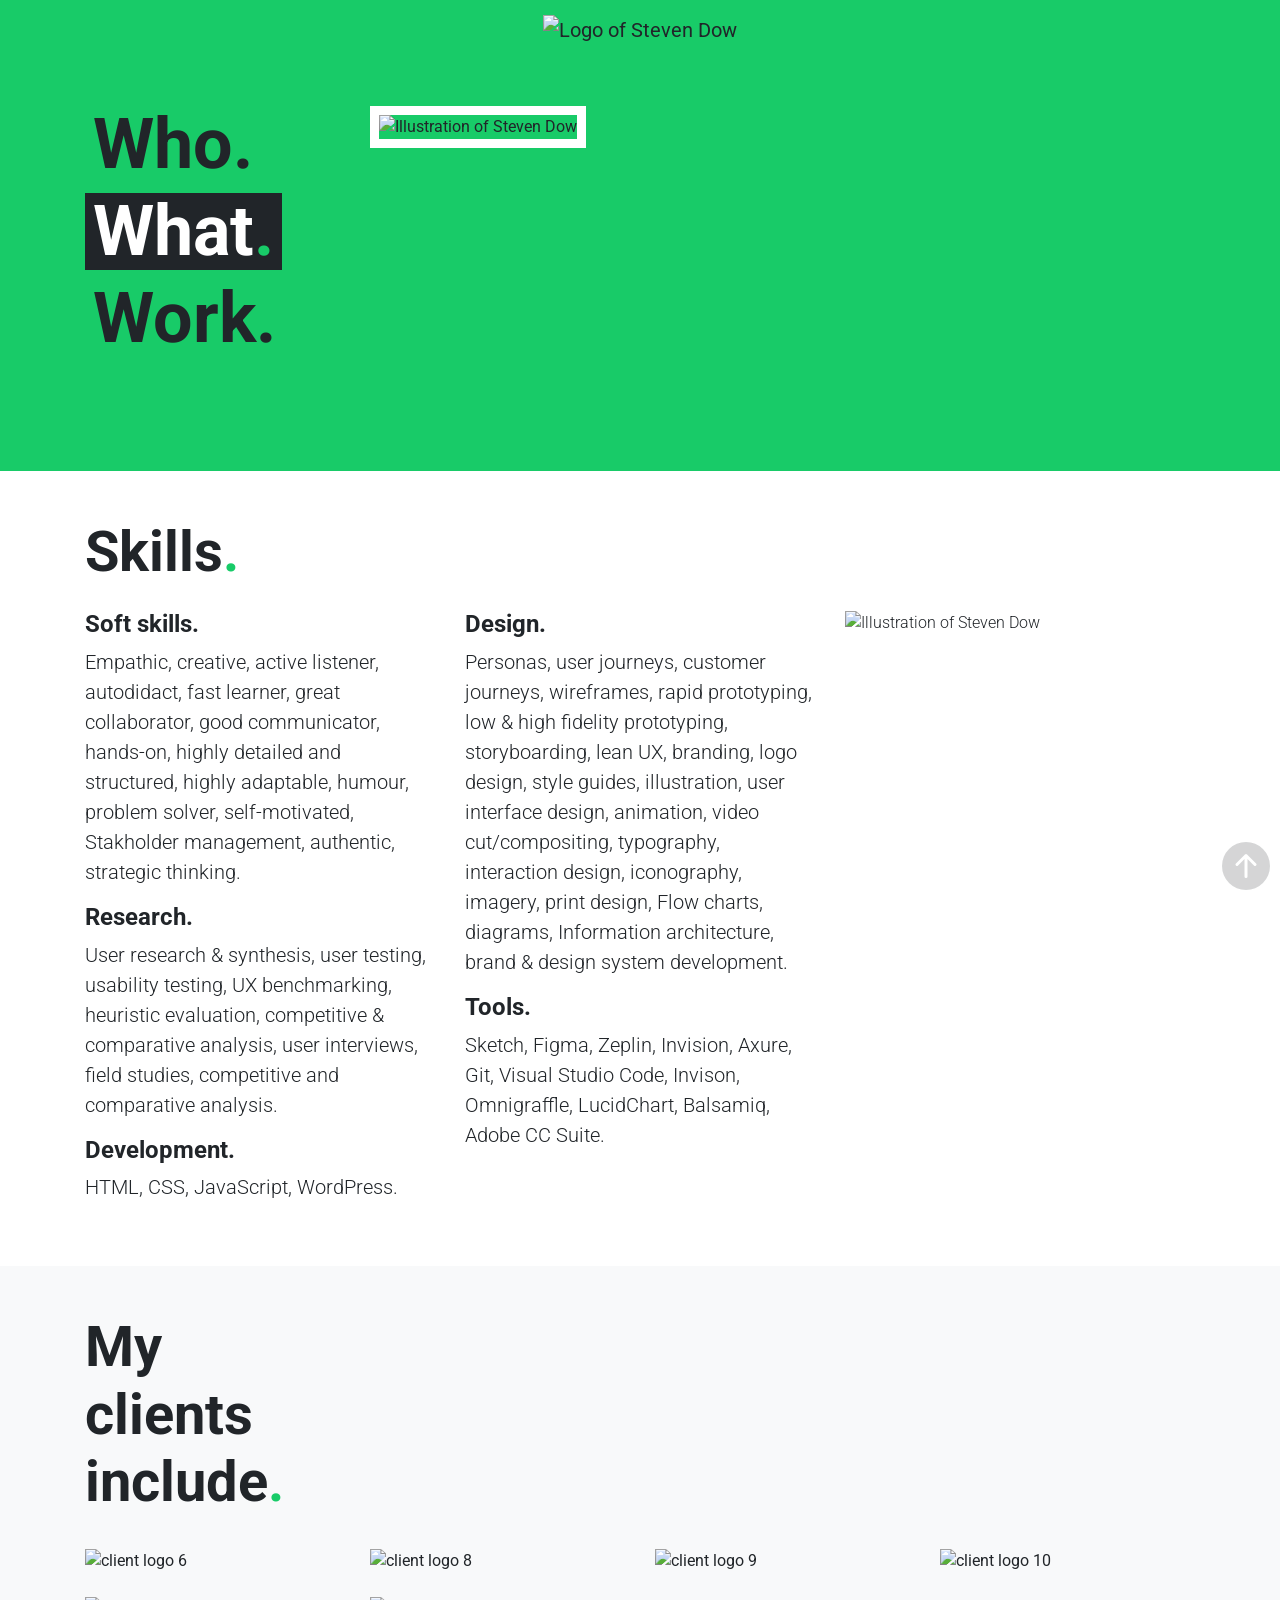
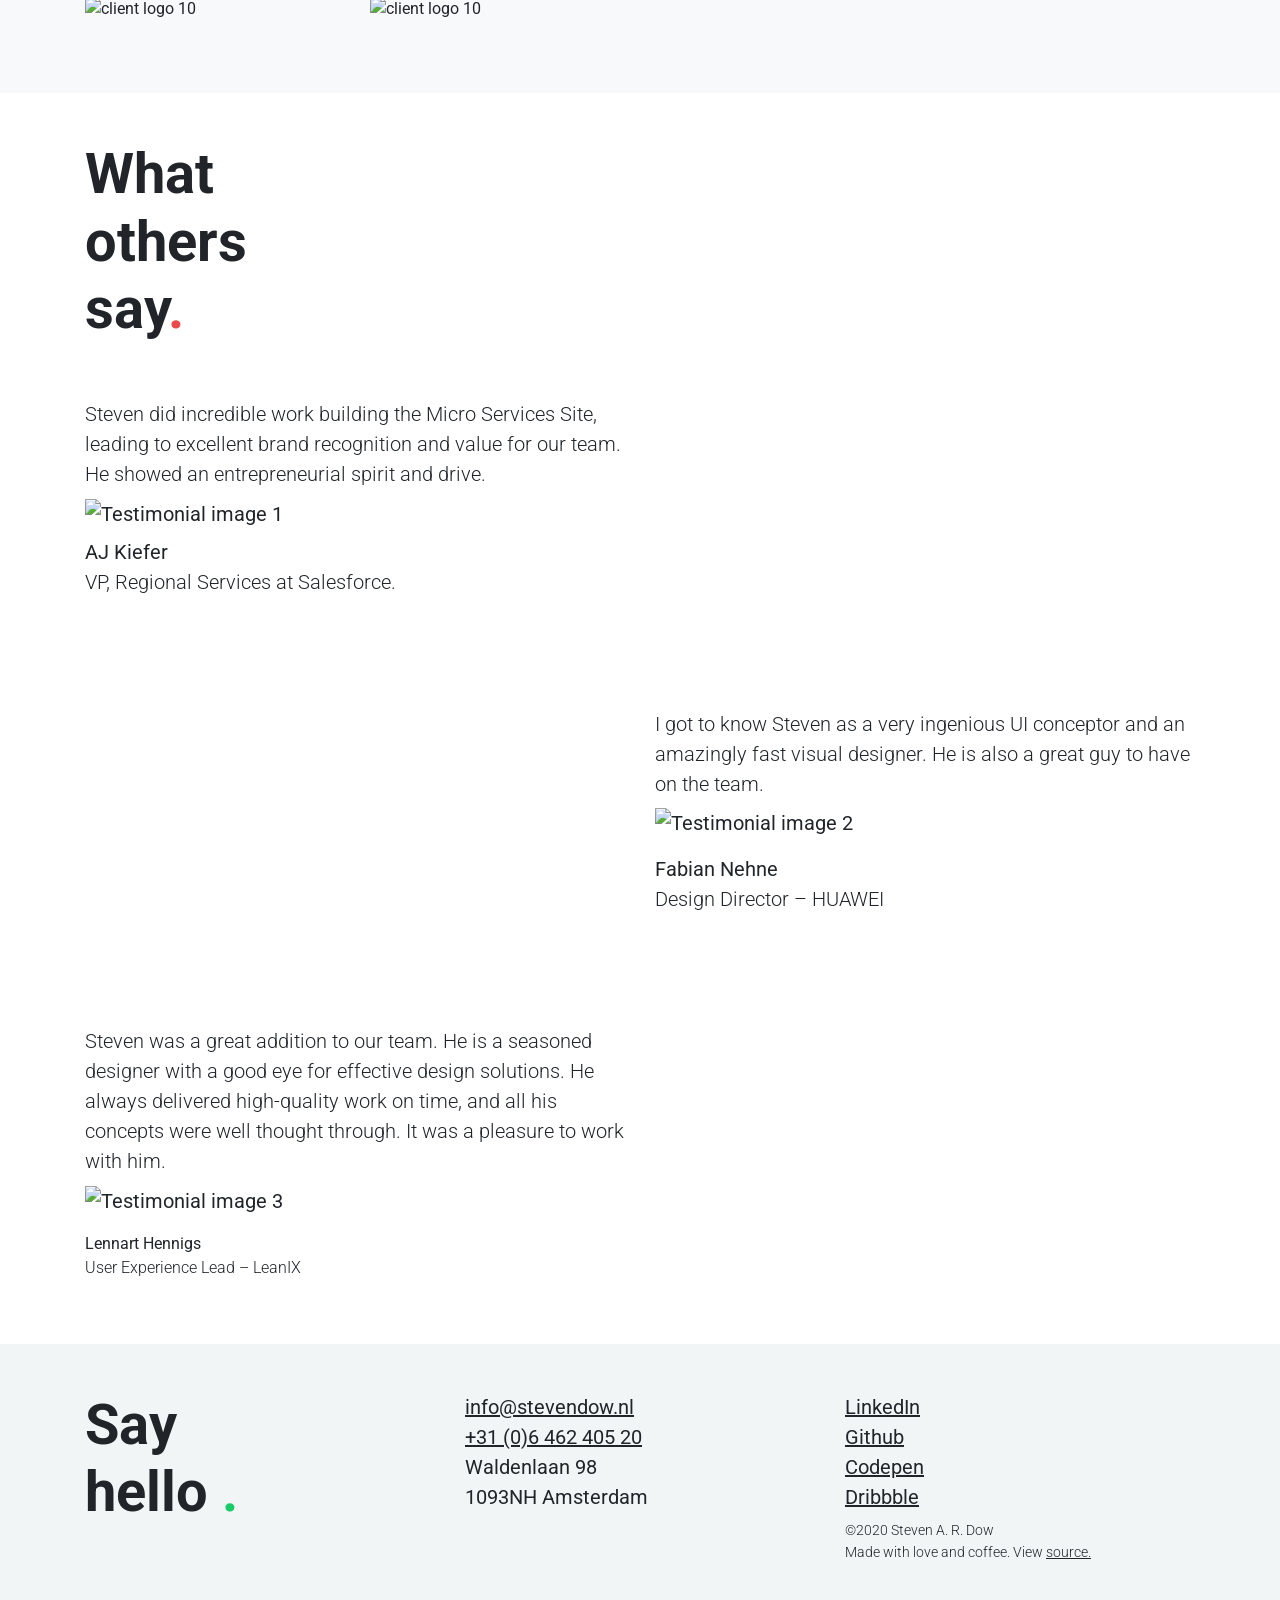
==== what.html @ 2023b506 "Add files via upload" ====
<!doctype html>
<html lang="en">
<head>
  <!-- Global site tag (gtag.js) - Google Analytics -->
  <script async src="https://www.googletagmanager.com/gtag/js?id=UA-178334981-1"></script>
  <script>
  window.dataLayer = window.dataLayer || [];
  function gtag(){dataLayer.push(arguments);}
  gtag('js', new Date());
  gtag('config', 'UA-178334981-1');
  </script>
  <!-- Required meta tags -->
  <meta charset="utf-8">
  <meta name="viewport" content="width=device-width, initial-scale=1, shrink-to-fit=no">
  <meta name="viewport" content="width=device-width, initial-scale=1, shrink-to-fit=no"/>
  <meta name="keywords" content="Product design, User experience, UI design">
  <meta name="description" content="Steven Dow multidisciplinary Designer focussed on UX, UI and product design">
  <meta name="author" content="Steven A. R. Dow">
  <link href="https://fonts.googleapis.com/css2?family=Roboto:wght@400;700&display=swap" rel="stylesheet"> 
  <!-- Bootstrap CSS -->
  <link rel="stylesheet" href="https://maxcdn.bootstrapcdn.com/bootstrap/4.5.2/css/bootstrap.min.css">
  <script src="https://ajax.googleapis.com/ajax/libs/jquery/3.5.1/jquery.min.js"></script>
  <script src="https://cdnjs.cloudflare.com/ajax/libs/popper.js/1.16.0/umd/popper.min.js"></script>
  <script src="https://maxcdn.bootstrapcdn.com/bootstrap/4.5.2/js/bootstrap.min.js"></script>   
  <script src="script.js"></script>
  <!-- stylesheet -->
  <link rel="stylesheet" href="styles.css">
  <title>About me</title>
</head>
  <body>

    <!-- header -->
    <header class="background-green hero hero-bg-img-what">
      <nav class="navbar">
        <a class="navbar-brand mx-auto" href="index.html"><img src="img/logo.svg" alt="Logo of Steven Dow"
        /></a>
      </nav>
      <!-- header end -->

      <!-- hero section -->
      <section class="py-5">
        <div class="container">
          <div class="row pb-5">
            <ul class="nav flex-column col-sm-5 col-md-4 col-lg-3 col-xl-3 pb-2">
              <li class="nav-item">
                <a class="nav-link" href="index.html">Who.</a>
              </li>
              <li class="nav-item">
                <a class="nav-link active" href="#">What<span class="text-green">.</span></a>
              </li>
              <li class="nav-item">
                <a class="nav-link" href="work.html">Work.</a>
              </li>
            </ul>
            <div class="col-md-5 col-lg-4 col-xl-4">
              <picture>
                <source srcset="./img/hero/hero-img-2.webp" type="image/webp">
                <source srcset="./img/hero/hero-img-2.jpg" type="image/jpeg"> 
                <img src="./img/hero/hero-img-2.jpg" alt="Illustration of Steven Dow" class="img-fluid img-border">
              </picture>
            </div>
          </div>
        </div>
      </section>
    </header>
    <!-- Hero section end -->
    <main>
      <!-- Skills -->
      <section class="py-5">
        <div class="container">
          <div class="row">
            <div class="col">
              <h1 class="pb-3">Skills<span class="text-green">.</span></h1>
            </div>
          </div>
          <div class="row font-weight-light">
            <div class="col-md-6 col-lg-4 col-xl-4">
              <div class="pb-3">
              <h4>Soft skills.</h4>
                <p>
                  Empathic, creative, active listener, autodidact, fast learner, great collaborator, good communicator, hands-on, highly detailed and structured, highly adaptable, humour, problem solver, self-motivated, Stakholder management, authentic, strategic thinking.
                </p>
              </div>
              <div class="pb-3">
              <h4>Research.</h4>
                <p>
                  User research &amp; synthesis, user testing, usability testing, UX benchmarking, heuristic evaluation, competitive & comparative analysis, user interviews, field studies, competitive and comparative analysis.
                </p>
              </div>
              <div class="pb-3">
                <h4>Development.</h4>
                <p>
                  HTML, CSS, JavaScript, WordPress.
                </p>
              </div>
            </div>
            <div class="col-md-6 col-lg-4 col-xl-4">
              <div class="pb-3">
                <h4>Design.</h4>
                <p>
                  Personas, user journeys, customer journeys, wireframes, rapid prototyping, low & high fidelity prototyping, storyboarding, lean UX, branding, logo design, style guides, illustration, user interface design, animation, video cut/compositing, typography, interaction design, iconography, imagery, print design, Flow charts, diagrams, Information architecture, brand & design system development.
              </p>
              </div>
              <div class="pb-3">
                <h4>Tools.</h4>
                <p>
                  Sketch, Figma, Zeplin, Invision, Axure, Git, Visual Studio Code, Invison, Omnigraffle, LucidChart, Balsamiq, Adobe CC Suite.
              </p>
            </div>
          </div>
          <div class="col-md-6 col-lg-4 col-xl-4">
              <picture>
                <source srcset="./img/hero/hero-img-1.webp" type="image/webp">
                <source srcset="./img/hero/hero-img-1.jpg" type="image/jpeg"> 
                <img src="./img/hero/hero-img-1.jpg" alt="Illustration of Steven Dow" class="img-fluid">
              </picture>
            </div>
          </div>
        </div>
    </section>

    <!-- Clients -->
    <section class="py-5 bg-light">
      <div class="container">
        <h1 class="pb-4">My<br>clients<br>include<span class="text-green">.</span></h1>
        <div class="row">
          <!-- <div class="col-6 col-md-4 col-lg-3 pb-4">
            <img src="img/client-logo/client-logo-1.jpg" alt="client logo 1" class="img-fluid">
          </div> -->
          <!-- <div class="col-6 col-md-4 col-lg-3 pb-4">
            <img src="img/client-logo/client-logo-2.jpg" alt="client logo 2" class="img-fluid">
          </div> -->
          <!-- <div class="col-6 col-md-4 col-lg-3 pb-4">
            <img src="img/client-logo/client-logo-3.jpg" alt="client logo 3" class="img-fluid">
          </div> -->
          <!-- <div class="col-6 col-md-4 col-lg-3 pb-4">
            <img src="img/client-logo/client-logo-4.jpg" alt="client logo 4" class="img-fluid">
          </div> -->
          <!-- <div class="col-6 col-md-4 col-lg-3 pb-4">
            <img src="img/client-logo/client-logo-5.jpg" alt="client logo 5" class="img-fluid">
          </div> -->
          <div class="col-6 col-md-4 col-lg-3 pb-4">
            <img src="img/client-logo/client-logo-6.jpg" alt="client logo 6" class="img-fluid">
          </div>
          <!-- <div class="col-6 col-md-4 col-lg-3 pb-4">
            <img src="img/client-logo/client-logo-7.jpg" alt="client logo 7" class="img-fluid">
          </div> -->
          <div class="col-6 col-md-4 col-lg-3 pb-4">
            <img src="img/client-logo/client-logo-8.jpg" alt="client logo 8" class="img-fluid">
          </div>
          <div class="col-6 col-md-4 col-lg-3 pb-4">
            <img src="img/client-logo/client-logo-9.jpg" alt="client logo 9" class="img-fluid">
          </div>
          <div class="col-6 col-md-4 col-lg-3 pb-4">
            <img src="img/client-logo/client-logo-10.jpg" alt="client logo 10" class="img-fluid">
          </div>
          <div class="col-6 col-md-4 col-lg-3 pb-4">
            <img src="img/client-logo/client-logo-11.jpg" alt="client logo 10" class="img-fluid">
          </div>
          <div class="col-6 col-md-4 col-lg-3 pb-4">
            <img src="img/client-logo/client-logo-12.jpg" alt="client logo 10" class="img-fluid">
          </div>
        </div>
      </div>
    </section>

    <!-- Testimonials -->
    <section class="py-5">
      <div class="container">
        <div class="row justify-content-start">
          <div class="col col-lg-6">
            <h1 class="font-weight-bold">What<br>others<br>say<span class="text-red">.</span></h1>
            <blockquote class="blockquote py-5">
              <img src="img/testimonial/quote.svg" alt="" class="position-absolute quote-image"/>
              <div class="font-weight-light pb-2">
                <p class="intro position-relative">
                  Steven did incredible work building the Micro Services Site, leading to excellent brand recognition and value for our team. He showed an entrepreneurial spirit and drive.
                </p>
                </div>
                <div class="pb-2">
                  <img src="img/testimonial/testimonial-5.jpg" alt="Testimonial image 1" class="testimonial-image"/>
                </div>
                <div class="blockquote-footer">
                  <p>AJ Kiefer<br><span class="font-weight-light">
                    VP, Regional Services at Salesforce.
                  </span></p>
                </div>
            </blockquote>
          </div>
        </div>
        <div class="row justify-content-end">
          <div class="col col-lg-6">
            <blockquote class="blockquote py-5">
              <img src="img/testimonial/quote.svg" alt="" class="position-absolute quote-image"/>
              <div class="font-weight-light pb-2">
                <p class="intro position-relative">
                  I got to know Steven as a very ingenious UI conceptor and an amazingly fast visual designer. He is also a great guy to have on the team. 
                </p>
              </div>
              <div class="pb-3">
                <img src="img/testimonial/testimonial-4.jpg" alt="Testimonial image 2" class="testimonial-image"/>
              </div>
              <div class="blockquote-footer">
                <p>Fabian Nehne<br /><span class="font-weight-light">Design Director – HUAWEI</span></p>
              </div>
            </blockquote>
          </div>
        </div>
        <div class="row justify-content-start">
          <div class="col col-lg-6">
            <blockquote class="blockquote pt-5">
              <img src="img/testimonial/quote.svg" alt="" class="position-absolute quote-image"/>
              <div class="font-weight-light pb-2">
                <p class="intro position-relative">
                  Steven was a great addition to our team. He is a seasoned designer with a good eye for effective design solutions. He always delivered high-quality work on time, and all his concepts were well thought through. It was a pleasure to work with him.
                </p>
              </div>
              <div class="pb-3">
                <img src="img/testimonial/testimonial-7.jpg" alt="Testimonial image 3" class="testimonial-image"/>
              </div>
              <div class="blockquote-footer">
                Lennart Hennigs<br><span class="font-weight-light">User Experience Lead – LeanIX</span>
              </div>
            </blockquote>
          </div>
        </div>
      </div>
    </section>

      <!-- Back to top -->
      <button id="back-to-top" href="#" class="back-to-top" type="button">
        <span class="back-to-top__content" tabindex="-1">
          <svg width="3em" height="3em" viewBox="0 0 16 16" class="bi bi-arrow-up-circle-fill" fill="currentColor" xmlns="http://www.w3.org/2000/svg">
            <path fill-rule="evenodd" d="M16 8A8 8 0 1 1 0 8a8 8 0 0 1 16 0zm-7.5 3.5a.5.5 0 0 1-1 0V5.707L5.354 7.854a.5.5 0 1 1-.708-.708l3-3a.5.5 0 0 1 .708 0l3 3a.5.5 0 0 1-.708.708L8.5 5.707V11.5z"/>
          </svg>
        </span>
      </button>

    <!-- Footer -->
      <footer class="py-5">
        <div class="container">
          <div class=" row">
            <h1 class="pb-3 col-md-4">
              Say<br>hello
              <span class="text-green">.</span>
            </h1>  
            <ul class="col-md-4">
              <li>
                <a href="mailto:thefamousunknown@gmail.com?subject=Nice%20website&body=Hi%20Steven,%20Let's%20grab%20a%20coffee.">info@stevendow.nl</a>
                <span class="sr-only">Opens mail application</span>
              </li>
              <li>
                <a href="#">+31 (0)6 462 405 20</a>
              </li>
              <li>
                <p>
                  Waldenlaan 98<br>1093NH Amsterdam
                </p>
              </li>
            </ul>
            <ul class="col-md-4">
              <li>
                <a href="https://www.linkedin.com/in/stevendow/" target="_blank">LinkedIn</a>
                <span class="sr-only">Opens in new window</span>
              </li>
              <li>
                <a href="https://github.com/wodnevets/" target="_blank">Github</a>
                <span class="sr-only">Opens in new window</span>
              </li>
              <li>
                <a href="https://codepen.io/wodnevets" target="_blank">Codepen</a>
                <span class="sr-only">Opens in new window</span>
              </li>
              <li>
                <a href="https://dribbble.com/WodNevets" target="_blank">Dribbble</a>
                <span class="sr-only">Opens in new window</span>
              </li>
              <li>
                <div class="font-weight-light">
                  <p class="footer-text">
                    &copy;2020 Steven A. R. Dow <br>Made with love and coffee. View
                    <a href="https://github.com/stevandow/stevendow-new-portfolio" target="_blank" class="footer-text">source.</a>
                    <span class="sr-only">Opens in new window</span>
                  </p>
                </div> 
              </li>
            </ul>
          </div>
        </div>
      </footer>
    </main>
  </body>
</html>
---- styles.css ----
@import url('https://fonts.googleapis.com/css2?family=Roboto:wght@300;400;700&display=swap'); 

* {
	margin: 0;
	padding: 0;
	box-sizing: 0;
}

html, body {
	font-family: 'Roboto', sans-serif;
	color: #212529;
	transition: .3s ease-in-out;
}

.text-underline {
	text-decoration: underline;
}

a {
	color: #212529;
}

a:hover {
	color: #E94949;
	text-decoration: none;
	transition: .2s ease-in-out;
}

p, a, ul{
	font-size: 1.25rem;
	margin: 0;
}

::-moz-selection { /* Code for Firefox */
	color: #ffffff;
	background: #E94949;
}

ul {
	padding-left: 1rem;
}

::selection {
	color: #ffffff;
	background: #E94949;
}

h1, h2, h3, h4 {
	font-weight: 700;
}

h1 {
	font-size: 2.7rem;
	line-height: 1.2;
}
h2 {
	font-size: 2rem;
	line-height: 1.2;
}

h3 {
	font-size: 1.5rem;
	line-height: 1.1;
}

.medium {
	font-size: .8rem;
}
/* Intro  */
.intro {
	z-index: 2;
}

.portrait {
	padding: .5rem;
}

/* nav */

.nav {
	padding-left: 15px;
}

.nav a {
	font-weight: 700;
	font-size: 4.4rem;
	line-height: 1.1;

}

.nav-link {
	color: #212529;
	display: inline-block;
	padding: 0 .5rem;
	margin-bottom: .6rem;
}

.nav-link:hover {
	color: #ffffff;
	background-color: #212529;
	transition: .3s ease-in-out;
}

.active {
	color: #ffffff;
	background-color: #212529;
}

/* Scroll to top button  */
.back-to-top {
	display: none;
	position: fixed;
	bottom: 10px;
	right: 10px;
	z-index: 99;
	border: none;
	outline: none;
	background-color: transparent;
	color: #21252980;
	cursor: pointer; 
	padding: 0;
	border-radius: 0;
}

.back-to-top:hover {
	color: #212529;
	transition: .2s ease-in-out;
}

.back-to-top:focus, .back-to-top__content:focus {
	outline: none;
}

.back-to-top:focus > .back-to-top__content {
	color: #499CE9;
}

/* Hero */
.view-height {
	height: 100vh;
}

.hero-bg-img-who, .hero-bg-img-what, .hero-bg-img-work {
	background-size: 23rem;
	background-position: right -20px bottom -10px;
	background-repeat: no-repeat;
}

.hero-bg-img-who {
	background-image: url(img/hero/hero-bg-img-who.svg);
}

.hero-bg-img-what {
	background-image: url(img/hero/hero-bg-img-what.svg);
}

.hero-bg-img-work {
	background-image: url(img/hero/hero-bg-img-work.svg);
}

.hero-bg-img-case-study-1 {
	background-image: url(img/case-study/case-study-1-hero-bg-img.jpg);
	-webkit-background-size: cover;
	-moz-background-size: cover;
	-o-background-size: cover;
	background-size: cover;
	background-repeat: no-repeat;
}

.background-red {
	background-color: #E94949;
}

.background-green {
	background-color: #18CB68;
}

.background-blue {
	background-color: #499CE9;
}

.img-border {
	border: 9px solid #ffffff; 
}

/* blockquote */
.blockquote-footer {
	color: #212529;
	font-size: 1rem;
	line-height: 1.5;
}

.blockquote-footer::before {
	display: none;
}

.quote-image {
	z-index: 1;
	margin-top: -50px;
	margin-left: -10px;
}

/* headings */
.text-red {
	color: #E94949;
}

.text-green {
	color: #18CB68;
}

.text-blue {
	color: #499CE9;
}

.lead {
	font-size: 1.4rem;
}

/* images */
.testimonial-image {
	width: 6rem;
    height: 6rem;
}

.client-logo {
    width: 250px;
}

footer {
	background-color: #F1F5F5;
}

footer p {
	margin-bottom: 0;
}

footer li {
	list-style: none;
}

footer a {
	text-decoration: underline;
}

footer ul {
	margin: 0;
}

.footer-text {
	font-size: .9rem;
	padding-top: .5rem;
}

/* // Extra small devices (portrait phones, less than 576px) */
/* // No media query for `xs` since this is the default in Bootstrap */

/* // Small devices (landscape phones, 576px and up) */
@media (min-width: 375px) {	
	.view-height {
		height: auto;
	}

	.hero-bg-img-case-study-1 {
		background-position: center center;
	}
}

@media (min-width: 414px) {
	.hero-bg-img-case-study-1 {
		background-image: url(./img/case-study/case-study-1-hero-bg-img-568.jpg);
		background-position: center bottom;	
	}
	.view-height {
		height: auto;
	}
	.medium {
		font-size: .8rem;
	}
}

/* // Medium devices (tablets, 768px and up) */
@media (min-width: 768px) {
	.view-height {
		height: auto;
	}
	.hero-bg-img-work, .hero-bg-img-what, .hero-bg-img-who {
		background-size: 30rem;
		background-position: right -20px bottom -10px;
	}
	.hero-bg-img-case-study-1 {
		background-image: url(./img/case-study/case-study-1-hero-bg-img-md.jpg);
		background-position: center bottom;
	}
	.hero-header {
		font-size: 4.5rem;
	}
	.medium {
		font-size: .8rem;
	}
}

/* // Large devices (desktops, 992px and up) */
@media (min-width: 992px) { 
	.hero-bg-img-case-study-1 {
		background-image: url(./img/case-study/case-study-1-hero-bg-img-lg.jpg);
	}
	.medium {
		font-size: .9rem;
	}
}

/* // Extra large devices (large desktops, 1200px and up) */
@media (min-width: 1200px) { 
	.view-height {
		height: 100vh;
	}
	.hero-bg-img-work {
		background-size: 55rem;
		background-position: right -44px bottom -18px;
	}
	.hero-bg-img-what {
		background-size: 55rem;
		background-position: right -48px bottom -18px;
	}
	.hero-bg-img-who {
		background-size: 50rem;
		background-position: right -50px bottom -20px;
	}
	.hero-bg-img-case-study-1 {
		background-image: url(./img/case-study/case-study-1-hero-bg-img-xl.jpg);
	}
	h1 {
		font-size: 3.5rem;
	}
	.hero-header {
		font-size: 5.5rem;
	}
	.medium {
		font-size: 1rem;
	}
}
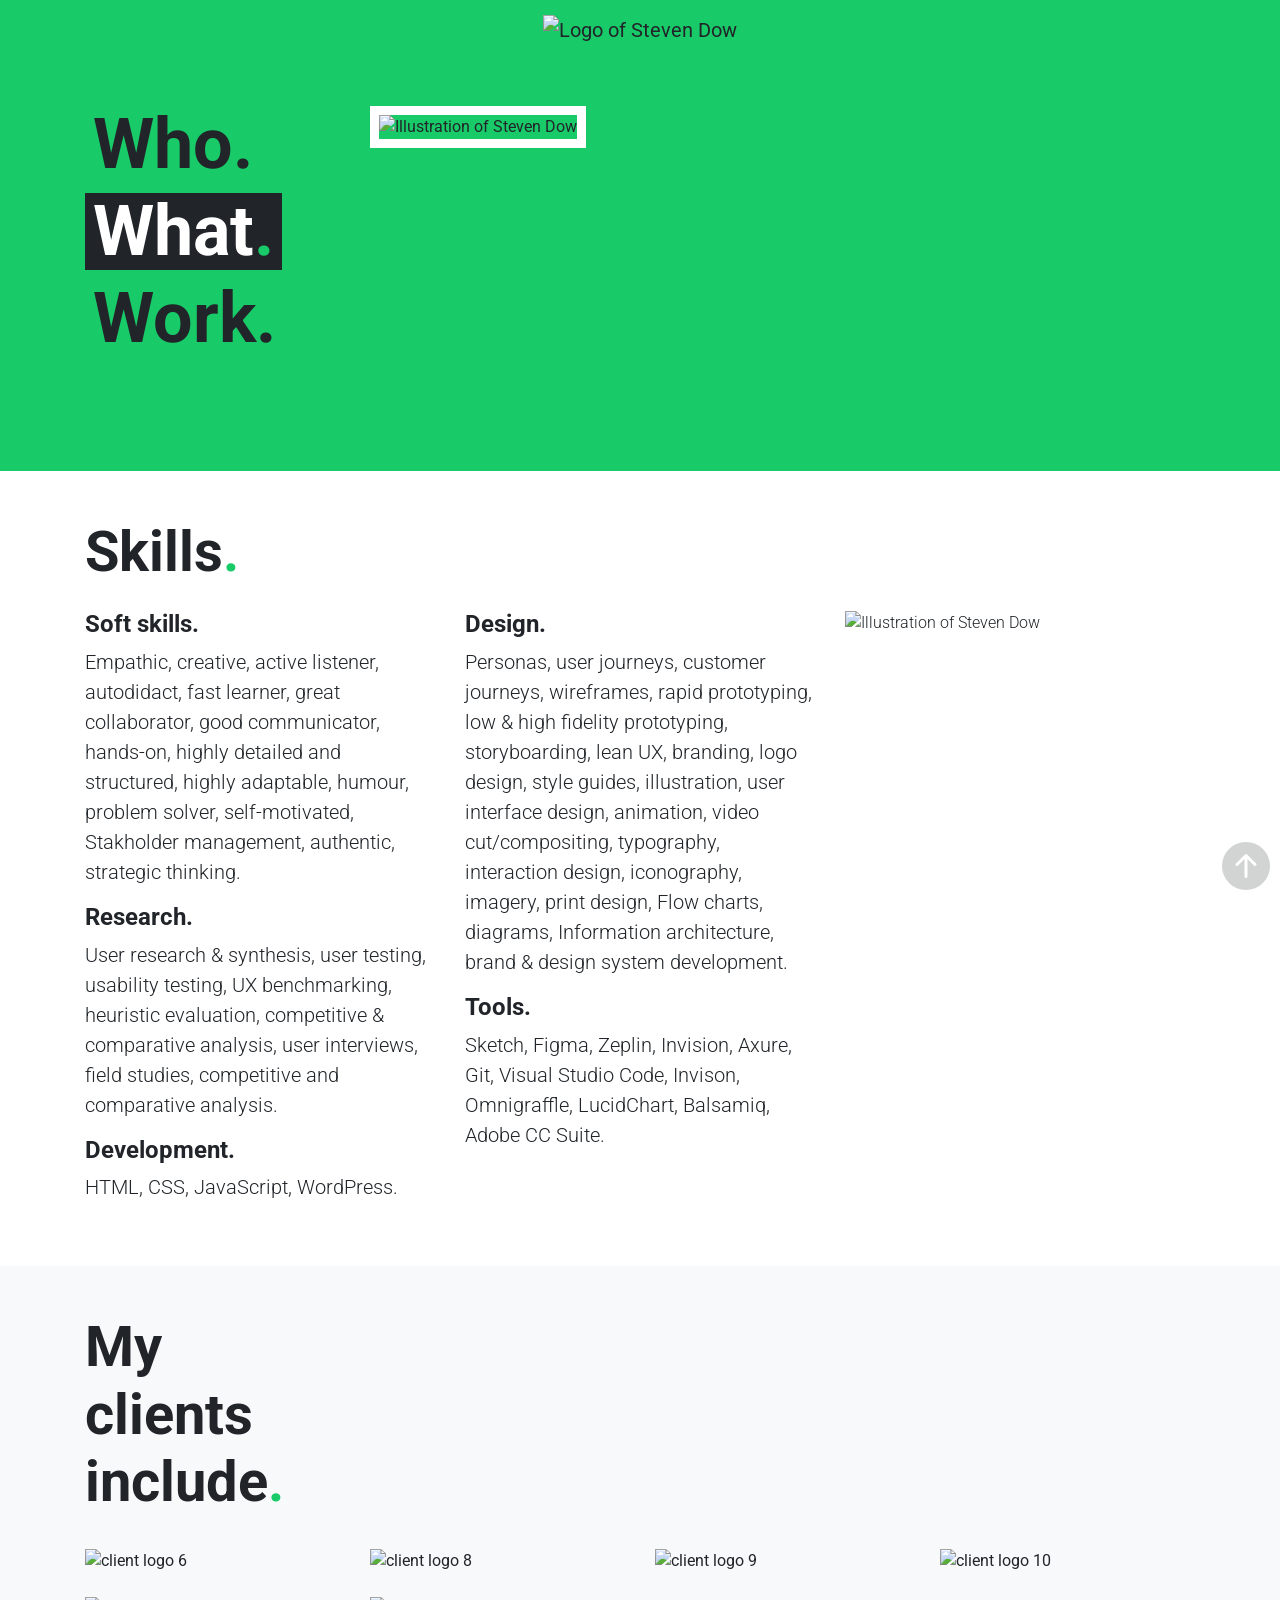
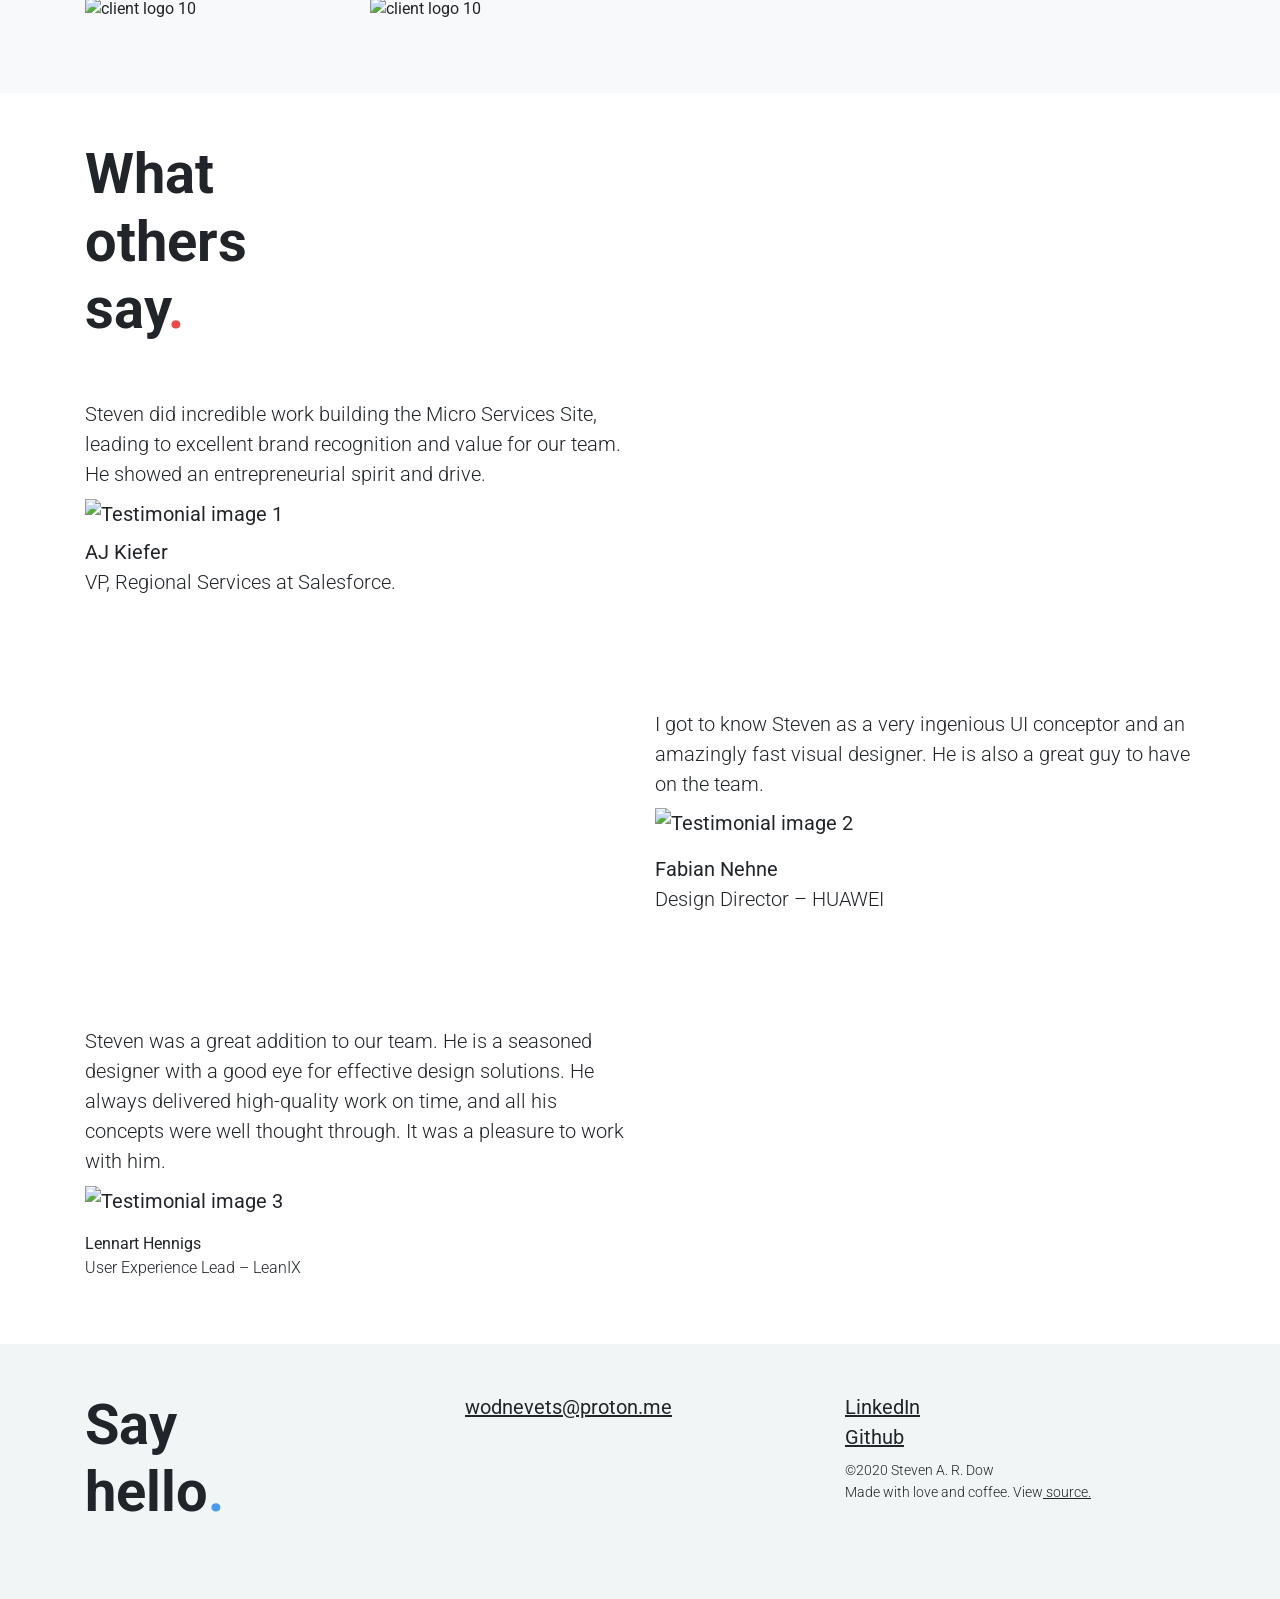
==== commit 4f51c398: "Add files via upload" ====
--- a/what.html
+++ b/what.html
@@ -236,58 +236,37 @@
         </span>
       </button>
 
-    <!-- Footer -->
+      <!-- Footer -->
       <footer class="py-5">
         <div class="container">
-          <div class=" row">
-            <h1 class="pb-3 col-md-4">
-              Say<br>hello
-              <span class="text-green">.</span>
-            </h1>  
+          <div class="row">
+            <h1 class="pb-3 font-weight-bold col-md-4">Say<br />hello<span class="text-blue">.</span></h1>
             <ul class="col-md-4">
               <li>
-                <a href="mailto:thefamousunknown@gmail.com?subject=Nice%20website&body=Hi%20Steven,%20Let's%20grab%20a%20coffee.">info@stevendow.nl</a>
-                <span class="sr-only">Opens mail application</span>
-              </li>
-              <li>
-                <a href="#">+31 (0)6 462 405 20</a>
-              </li>
-              <li>
-                <p>
-                  Waldenlaan 98<br>1093NH Amsterdam
-                </p>
+                <a href="mailto:wodnevets@proton.me?subject=Nice%20website&body=Hi%20Steven,%20Let's%20grab%20a%20coffee.">wodnevets@proton.me</a><span class="sr-only">Opens mail application</span>
               </li>
             </ul>
             <ul class="col-md-4">
               <li>
-                <a href="https://www.linkedin.com/in/stevendow/" target="_blank">LinkedIn</a>
+                <a href="https://www.linkedin.com/in/steven-a-r-dow/" target="_blank">LinkedIn</a>
                 <span class="sr-only">Opens in new window</span>
               </li>
               <li>
-                <a href="https://github.com/wodnevets/" target="_blank">Github</a>
-                <span class="sr-only">Opens in new window</span>
-              </li>
-              <li>
-                <a href="https://codepen.io/wodnevets" target="_blank">Codepen</a>
-                <span class="sr-only">Opens in new window</span>
-              </li>
-              <li>
-                <a href="https://dribbble.com/WodNevets" target="_blank">Dribbble</a>
-                <span class="sr-only">Opens in new window</span>
-              </li>
+                <a href="https://github.com/wodnevets/" target="_blank">Github</a><span class="sr-only">Opens in new window</span>
+              </li>
+              <!-- <li>
+                <a href="https://codepen.io/wodnevets" target="_blank">Codepen</a><span class="sr-only">Opens in new window</span>
+              </li> -->
               <li>
                 <div class="font-weight-light">
-                  <p class="footer-text">
-                    &copy;2020 Steven A. R. Dow <br>Made with love and coffee. View
-                    <a href="https://github.com/stevandow/stevendow-new-portfolio" target="_blank" class="footer-text">source.</a>
-                    <span class="sr-only">Opens in new window</span>
+                  <p class="footer-text">&copy;2020 Steven A. R. Dow <br />Made with love and coffee. View<a href="https://github.com/wodnevets/wodnevets.github.io" target="_blank" class="footer-text"> source.</a><span class="sr-only">Opens in new window</span>
                   </p>
-                </div> 
+                </div>
               </li>
             </ul>
           </div>
         </div>
-      </footer>
+      </footer>    </main>
     </main>
   </body>
 </html>
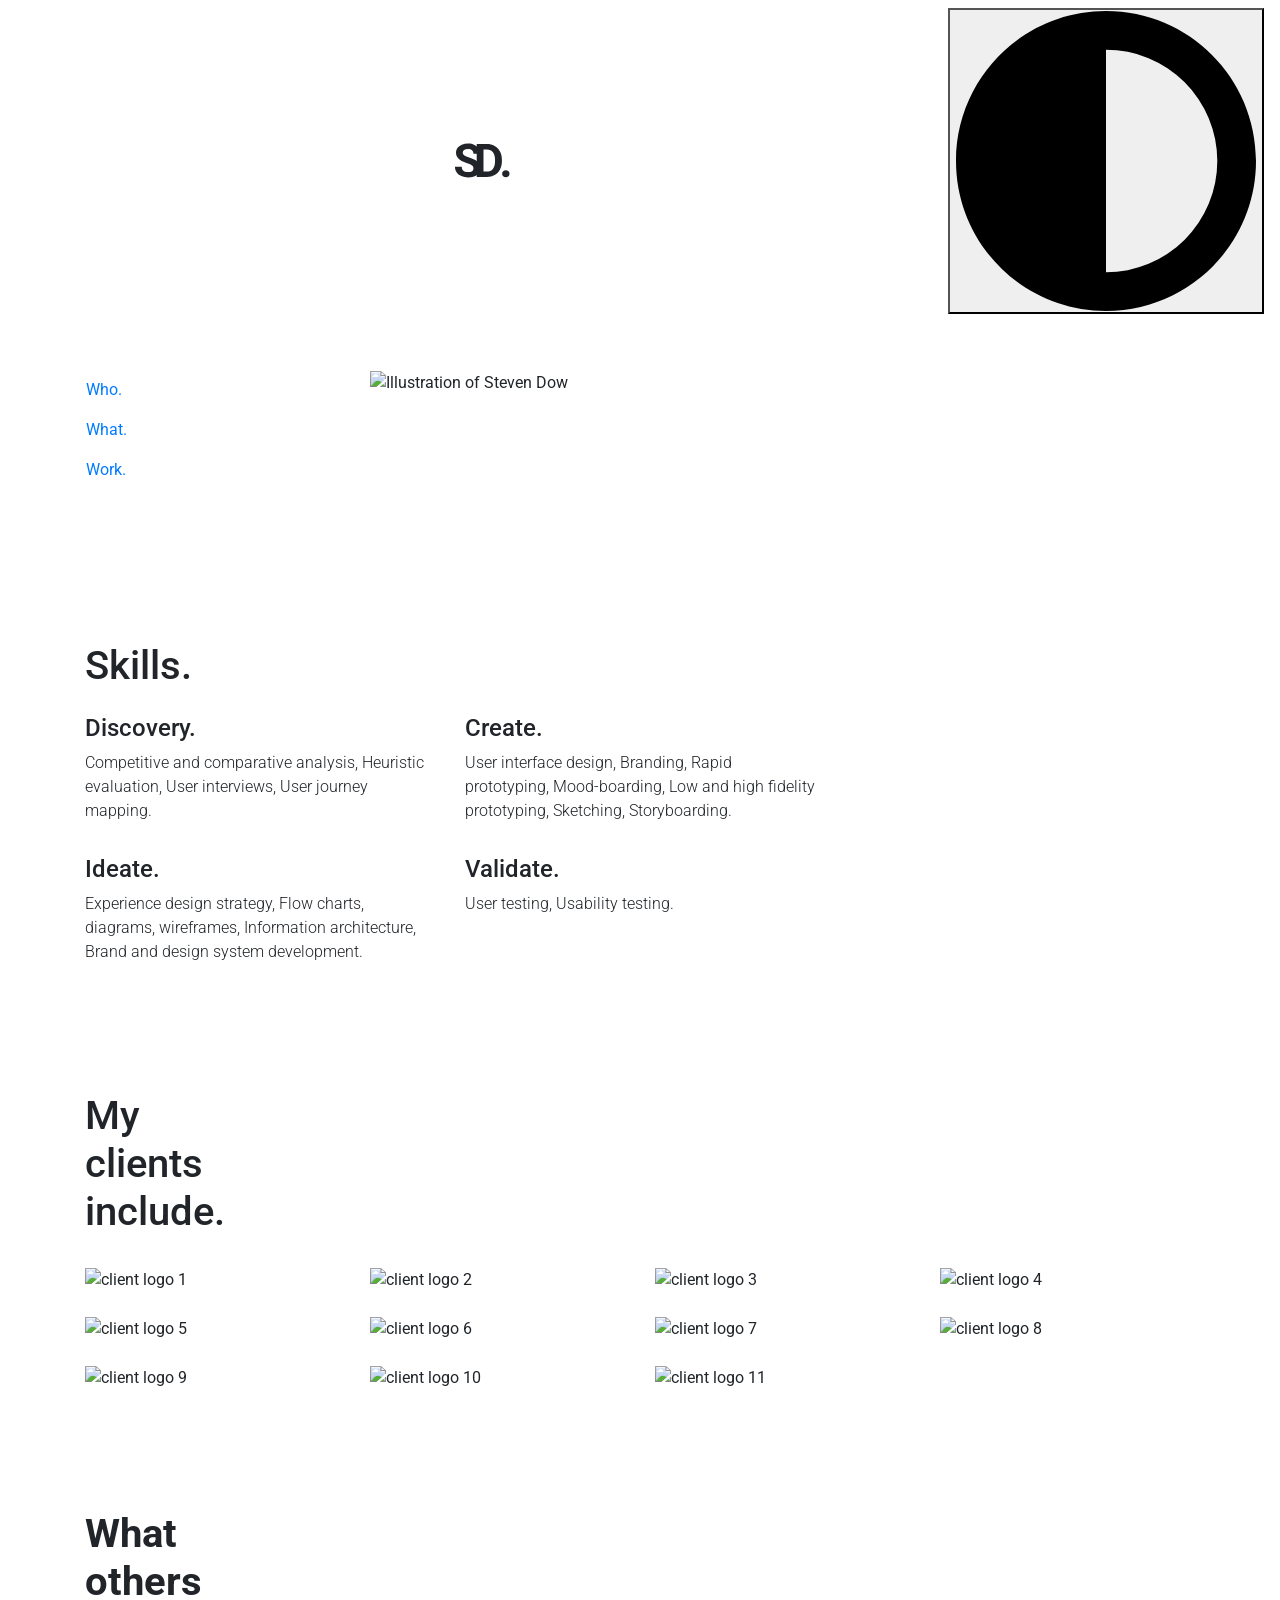
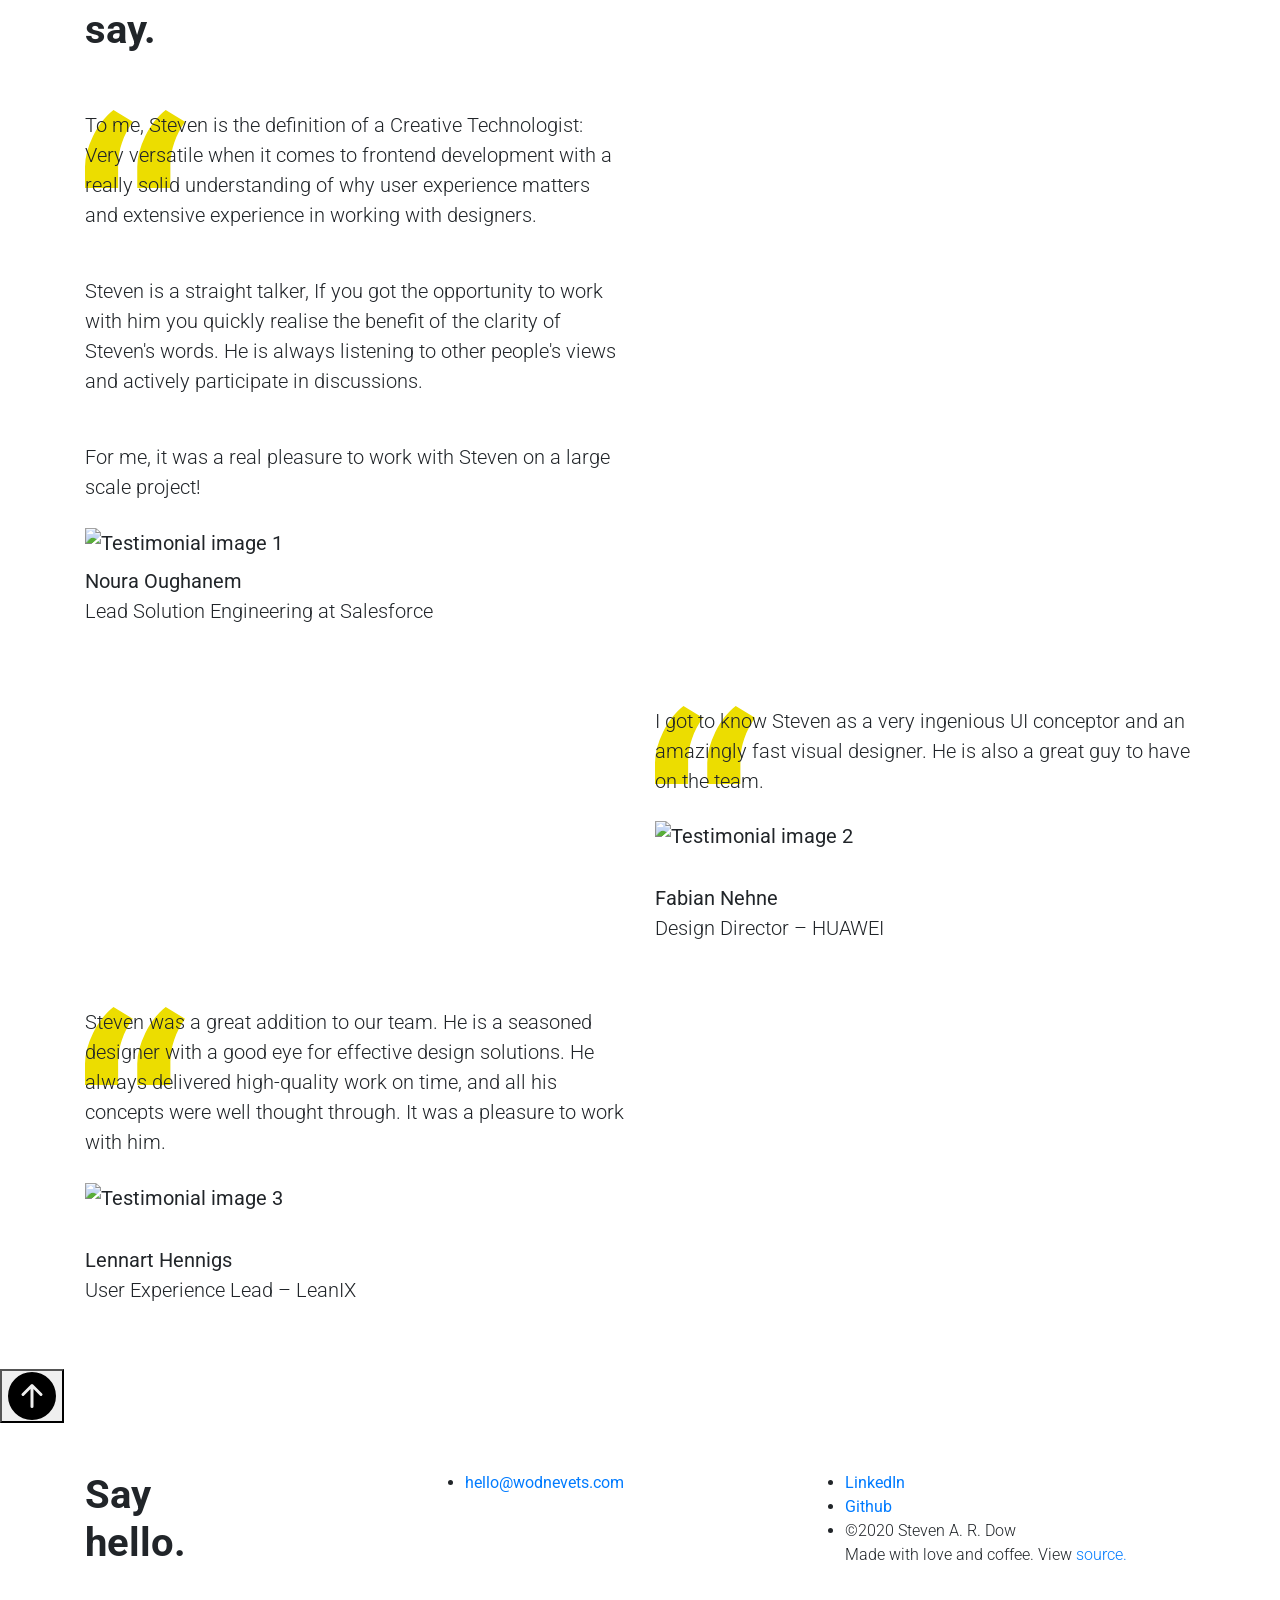
==== commit d04716e0: "Add files via upload" ====
--- a/what.html
+++ b/what.html
@@ -1,272 +1,262 @@
-<!doctype html>
-<html lang="en">
+<!DOCTYPE html>
+<html lang="en" data-theme="light">
 <head>
   <!-- Global site tag (gtag.js) - Google Analytics -->
   <script async src="https://www.googletagmanager.com/gtag/js?id=UA-178334981-1"></script>
-  <script>
-  window.dataLayer = window.dataLayer || [];
-  function gtag(){dataLayer.push(arguments);}
-  gtag('js', new Date());
-  gtag('config', 'UA-178334981-1');
+  <script> window.dataLayer = window.dataLayer || []; function gtag() {
+  dataLayer.push(arguments);}
+  gtag("js", new Date());
+  gtag("config", "UA-178334981-1");
   </script>
-  <!-- Required meta tags -->
-  <meta charset="utf-8">
-  <meta name="viewport" content="width=device-width, initial-scale=1, shrink-to-fit=no">
-  <meta name="viewport" content="width=device-width, initial-scale=1, shrink-to-fit=no"/>
-  <meta name="keywords" content="Product design, User experience, UI design">
-  <meta name="description" content="Steven Dow multidisciplinary Designer focussed on UX, UI and product design">
-  <meta name="author" content="Steven A. R. Dow">
-  <link href="https://fonts.googleapis.com/css2?family=Roboto:wght@400;700&display=swap" rel="stylesheet"> 
-  <!-- Bootstrap CSS -->
-  <link rel="stylesheet" href="https://maxcdn.bootstrapcdn.com/bootstrap/4.5.2/css/bootstrap.min.css">
-  <script src="https://ajax.googleapis.com/ajax/libs/jquery/3.5.1/jquery.min.js"></script>
-  <script src="https://cdnjs.cloudflare.com/ajax/libs/popper.js/1.16.0/umd/popper.min.js"></script>
-  <script src="https://maxcdn.bootstrapcdn.com/bootstrap/4.5.2/js/bootstrap.min.js"></script>   
-  <script src="script.js"></script>
-  <!-- stylesheet -->
-  <link rel="stylesheet" href="styles.css">
-  <title>About me</title>
+<!-- Required meta tags -->
+  <meta charset="UTF-8">
+  <meta http-equiv="X-UA-Compatible" content="IE=edge">
+  <meta name="viewport" content="width=device-width, initial-scale=1.0">
+  <meta name="keywords" content="Product design, UX Designer, UI Designer">
+  <meta name="description" content="Hello, I'm Steven, a Product Designer with more than 20 years of industry experience. I can manage all design aspects of a project from start to finish and lead end-to-end user experience projects, ranging from single app design to enterprise-scale implementations.">
+  <meta name="author" content="Steven Dow Product Designer with more than 20 years of industry experience.">
+  <link href="https://fonts.googleapis.com/css2?family=Roboto:wght@400;700&display=swap" rel="stylesheet"/>
+    <!-- Bootstrap CSS -->
+    <link rel="stylesheet" href="https://maxcdn.bootstrapcdn.com/bootstrap/4.5.2/css/bootstrap.min.css"/>
+    <script src="https://ajax.googleapis.com/ajax/libs/jquery/3.5.1/jquery.min.js"></script>
+    <script src="https://cdnjs.cloudflare.com/ajax/libs/popper.js/1.16.0/umd/popper.min.js"></script>
+    <script src="https://maxcdn.bootstrapcdn.com/bootstrap/4.5.2/js/bootstrap.min.js"></script>
+    <title>Steven Dow - Product Designer</title>
+  <link rel="stylesheet" href="./styles/main.css">
 </head>
-  <body>
-
-    <!-- header -->
-    <header class="background-green hero hero-bg-img-what">
-      <nav class="navbar">
-        <a class="navbar-brand mx-auto" href="index.html"><img src="img/logo.svg" alt="Logo of Steven Dow"
-        /></a>
-      </nav>
-      <!-- header end -->
-
-      <!-- hero section -->
-      <section class="py-5">
-        <div class="container">
-          <div class="row pb-5">
-            <ul class="nav flex-column col-sm-5 col-md-4 col-lg-3 col-xl-3 pb-2">
-              <li class="nav-item">
-                <a class="nav-link" href="index.html">Who.</a>
-              </li>
-              <li class="nav-item">
-                <a class="nav-link active" href="#">What<span class="text-green">.</span></a>
-              </li>
-              <li class="nav-item">
-                <a class="nav-link" href="work.html">Work.</a>
-              </li>
-            </ul>
-            <div class="col-md-5 col-lg-4 col-xl-4">
-              <picture>
-                <source srcset="./img/hero/hero-img-2.webp" type="image/webp">
-                <source srcset="./img/hero/hero-img-2.jpg" type="image/jpeg"> 
-                <img src="./img/hero/hero-img-2.jpg" alt="Illustration of Steven Dow" class="img-fluid img-border">
-              </picture>
-            </div>
-          </div>
-        </div>
-      </section>
-    </header>
-    <!-- Hero section end -->
-    <main>
-      <!-- Skills -->
-      <section class="py-5">
-        <div class="container">
-          <div class="row">
-            <div class="col">
-              <h1 class="pb-3">Skills<span class="text-green">.</span></h1>
-            </div>
-          </div>
-          <div class="row font-weight-light">
-            <div class="col-md-6 col-lg-4 col-xl-4">
-              <div class="pb-3">
-              <h4>Soft skills.</h4>
-                <p>
-                  Empathic, creative, active listener, autodidact, fast learner, great collaborator, good communicator, hands-on, highly detailed and structured, highly adaptable, humour, problem solver, self-motivated, Stakholder management, authentic, strategic thinking.
-                </p>
-              </div>
-              <div class="pb-3">
-              <h4>Research.</h4>
-                <p>
-                  User research &amp; synthesis, user testing, usability testing, UX benchmarking, heuristic evaluation, competitive & comparative analysis, user interviews, field studies, competitive and comparative analysis.
-                </p>
-              </div>
-              <div class="pb-3">
-                <h4>Development.</h4>
-                <p>
-                  HTML, CSS, JavaScript, WordPress.
-                </p>
-              </div>
-            </div>
-            <div class="col-md-6 col-lg-4 col-xl-4">
-              <div class="pb-3">
-                <h4>Design.</h4>
-                <p>
-                  Personas, user journeys, customer journeys, wireframes, rapid prototyping, low & high fidelity prototyping, storyboarding, lean UX, branding, logo design, style guides, illustration, user interface design, animation, video cut/compositing, typography, interaction design, iconography, imagery, print design, Flow charts, diagrams, Information architecture, brand & design system development.
-              </p>
-              </div>
-              <div class="pb-3">
-                <h4>Tools.</h4>
-                <p>
-                  Sketch, Figma, Zeplin, Invision, Axure, Git, Visual Studio Code, Invison, Omnigraffle, LucidChart, Balsamiq, Adobe CC Suite.
-              </p>
-            </div>
-          </div>
-          <div class="col-md-6 col-lg-4 col-xl-4">
-              <picture>
-                <source srcset="./img/hero/hero-img-1.webp" type="image/webp">
-                <source srcset="./img/hero/hero-img-1.jpg" type="image/jpeg"> 
-                <img src="./img/hero/hero-img-1.jpg" alt="Illustration of Steven Dow" class="img-fluid">
-              </picture>
-            </div>
-          </div>
-        </div>
-    </section>
-
-    <!-- Clients -->
-    <section class="py-5 bg-light">
-      <div class="container">
-        <h1 class="pb-4">My<br>clients<br>include<span class="text-green">.</span></h1>
-        <div class="row">
-          <!-- <div class="col-6 col-md-4 col-lg-3 pb-4">
-            <img src="img/client-logo/client-logo-1.jpg" alt="client logo 1" class="img-fluid">
-          </div> -->
-          <!-- <div class="col-6 col-md-4 col-lg-3 pb-4">
-            <img src="img/client-logo/client-logo-2.jpg" alt="client logo 2" class="img-fluid">
-          </div> -->
-          <!-- <div class="col-6 col-md-4 col-lg-3 pb-4">
-            <img src="img/client-logo/client-logo-3.jpg" alt="client logo 3" class="img-fluid">
-          </div> -->
-          <!-- <div class="col-6 col-md-4 col-lg-3 pb-4">
-            <img src="img/client-logo/client-logo-4.jpg" alt="client logo 4" class="img-fluid">
-          </div> -->
-          <!-- <div class="col-6 col-md-4 col-lg-3 pb-4">
-            <img src="img/client-logo/client-logo-5.jpg" alt="client logo 5" class="img-fluid">
-          </div> -->
-          <div class="col-6 col-md-4 col-lg-3 pb-4">
-            <img src="img/client-logo/client-logo-6.jpg" alt="client logo 6" class="img-fluid">
-          </div>
-          <!-- <div class="col-6 col-md-4 col-lg-3 pb-4">
-            <img src="img/client-logo/client-logo-7.jpg" alt="client logo 7" class="img-fluid">
-          </div> -->
-          <div class="col-6 col-md-4 col-lg-3 pb-4">
-            <img src="img/client-logo/client-logo-8.jpg" alt="client logo 8" class="img-fluid">
-          </div>
-          <div class="col-6 col-md-4 col-lg-3 pb-4">
-            <img src="img/client-logo/client-logo-9.jpg" alt="client logo 9" class="img-fluid">
-          </div>
-          <div class="col-6 col-md-4 col-lg-3 pb-4">
-            <img src="img/client-logo/client-logo-10.jpg" alt="client logo 10" class="img-fluid">
-          </div>
-          <div class="col-6 col-md-4 col-lg-3 pb-4">
-            <img src="img/client-logo/client-logo-11.jpg" alt="client logo 10" class="img-fluid">
-          </div>
-          <div class="col-6 col-md-4 col-lg-3 pb-4">
-            <img src="img/client-logo/client-logo-12.jpg" alt="client logo 10" class="img-fluid">
-          </div>
-        </div>
-      </div>
-    </section>
-
-    <!-- Testimonials -->
+<body class="fade-in">
+  <!-- header -->
+  <header class="about">
+    <nav class="navbar">
+      <a class="navbar-brand mx-auto" href="index.html">
+        <svg width="56" height="56" viewBox="0 0 58 58" fill="none" xmlns="http://www.w3.org/2000/svg">
+          <path class="logo" d="M20.125 36.6406C20.125 35.3125 19.6562 34.2969 18.7188 33.5938C17.7812 32.875 16.0938 32.125 13.6562 31.3438C11.2188 30.5469 9.28906 29.7656 7.86719 29C3.99219 26.9062 2.05469 24.0859 2.05469 20.5391C2.05469 18.6953 2.57031 17.0547 3.60156 15.6172C4.64844 14.1641 6.14062 13.0312 8.07812 12.2188C10.0312 11.4062 12.2188 11 14.6406 11C17.0781 11 19.25 11.4453 21.1562 12.3359C23.0625 13.2109 24.5391 14.4531 25.5859 16.0625C26.6484 17.6719 27.1797 19.5 27.1797 21.5469H20.1484C20.1484 19.9844 19.6562 18.7734 18.6719 17.9141C17.6875 17.0391 16.3047 16.6016 14.5234 16.6016C12.8047 16.6016 11.4688 16.9688 10.5156 17.7031C9.5625 18.4219 9.08594 19.375 9.08594 20.5625C9.08594 21.6719 9.64062 22.6016 10.75 23.3516C11.875 24.1016 13.5234 24.8047 15.6953 25.4609C19.6953 26.6641 22.6094 28.1562 24.4375 29.9375C26.2656 31.7188 27.1797 33.9375 27.1797 36.5938C27.1797 39.5469 26.0625 41.8672 23.8281 43.5547C21.5938 45.2266 18.5859 46.0625 14.8047 46.0625C12.1797 46.0625 9.78906 45.5859 7.63281 44.6328C5.47656 43.6641 3.82812 42.3438 2.6875 40.6719C1.5625 39 1 37.0625 1 34.8594H8.05469C8.05469 38.625 10.3047 40.5078 14.8047 40.5078C16.4766 40.5078 17.7812 40.1719 18.7188 39.5C19.6562 38.8125 20.125 37.8594 20.125 36.6406Z" fill="#212529"/>
+          <path class="logo" d="M23.5209 45.5938V11.4688H34.0209C37.0209 11.4688 39.7006 12.1484 42.06 13.5078C44.435 14.8516 46.2866 16.7734 47.6147 19.2734C48.9428 21.7578 49.6069 24.5859 49.6069 27.7578V29.3281C49.6069 32.5 48.9506 35.3203 47.6381 37.7891C46.3413 40.2578 44.5053 42.1719 42.1303 43.5312C39.7553 44.8906 37.0756 45.5781 34.0913 45.5938H23.5209ZM30.5522 17.1641V39.9453H33.9506C36.7006 39.9453 38.8022 39.0469 40.2553 37.25C41.7084 35.4531 42.4506 32.8828 42.4819 29.5391V27.7344C42.4819 24.2656 41.7631 21.6406 40.3256 19.8594C38.8881 18.0625 36.7866 17.1641 34.0209 17.1641H30.5522Z" fill="#212529"/>
+          <path class="logo" d="M49.8459 42.2656C49.8459 41.1875 50.2053 40.3125 50.9241 39.6406C51.6584 38.9688 52.5725 38.6328 53.6663 38.6328C54.7756 38.6328 55.6897 38.9688 56.4084 39.6406C57.1428 40.3125 57.51 41.1875 57.51 42.2656C57.51 43.3281 57.1506 44.1953 56.4319 44.8672C55.7131 45.5234 54.7913 45.8516 53.6663 45.8516C52.5569 45.8516 51.6428 45.5234 50.9241 44.8672C50.2053 44.1953 49.8459 43.3281 49.8459 42.2656Z" fill="#212529"/>
+          </svg>
+      </a>
+      <button id="dark-mode-toggle" class="dark-mode-toggle">
+        <svg width="100%" xmlns="http://www.w3.org/2000/svg" viewBox="0 0 496 496"><path fill="currentColor" d="M8,256C8,393,119,504,256,504S504,393,504,256,393,8,256,8,8,119,8,256ZM256,440V72a184,184,0,0,1,0,368Z" transform="translate(-8 -8)"/></svg>
+      </button>
+    </nav>
+    <!-- header end -->
+
+    <!-- hero section -->
     <section class="py-5">
       <div class="container">
-        <div class="row justify-content-start">
-          <div class="col col-lg-6">
-            <h1 class="font-weight-bold">What<br>others<br>say<span class="text-red">.</span></h1>
-            <blockquote class="blockquote py-5">
-              <img src="img/testimonial/quote.svg" alt="" class="position-absolute quote-image"/>
-              <div class="font-weight-light pb-2">
-                <p class="intro position-relative">
-                  Steven did incredible work building the Micro Services Site, leading to excellent brand recognition and value for our team. He showed an entrepreneurial spirit and drive.
+        <div class="row pb-5">
+          <ul class="nav flex-column col-sm-5 col-md-4 col-lg-3 col-xl-3 pb-2">
+            <li class="nav-item">
+              <a class="nav-link" href="index.html">Who.</a>
+            </li>
+            <li class="nav-item">
+              <a class="nav-link active" href="what.html">What<span class="text-green">.</span></a>
+            </li>
+            <li class="nav-item">
+              <a class="nav-link" href="work.html">Work.</a>
+            </li>
+          </ul>
+          <div class="col-md-5 col-lg-4 col-xl-4">
+              <img src="./img/hero/hero-img-1.jpg" alt="Illustration of Steven Dow" class="img-fluid img-border card-bg">
+            </picture>
+          </div>
+        </div>
+      </div>
+    </section>
+  </header>
+  <!-- Hero section end -->
+  <main>
+    <!-- Skills -->
+    <section class="py-5">
+      <div class="container">
+        <div class="row">
+          <div class="col">
+            <h1 class="pb-3">Skills<span class="text-green">.</span></h1>
+          </div>
+        </div>
+        <div class="row font-weight-light">
+          <div class="col-md-6 col-lg-4 col-xl-4">
+            <div class="pb-3">
+            <h4>Discovery.</h4>
+              <p>Competitive and comparative analysis, Heuristic evaluation, User interviews, User journey mapping.</p>
+            </div>
+            <div class="pb-3">
+              <h4>Ideate.</h4>
+              <p>Experience design strategy, Flow charts, diagrams, wireframes, Information architecture, Brand and design system development.</p>
+            </div>
+          </div>
+          <div class="col-md-6 col-lg-4 col-xl-4">
+            <div class="pb-3">
+              <h4>Create.</h4>
+              <p>User interface design, Branding, Rapid prototyping, Mood-boarding, Low and high fidelity prototyping, Sketching, Storyboarding.</p>
+            </div>
+            <div class="pb-3">
+              <h4>Validate.</h4>
+              <p>User testing, Usability testing.</p>
+          </div>
+        </div>
+        </div>
+      </div>
+  </section>
+
+  <!-- Clients -->
+  <section class="py-5 bg-grey">
+    <div class="container">
+      <h1 class="pb-4">My<br>clients<br>include<span class="text-green">.</span></h1>
+      <div class="row">
+        <div class="col-6 col-md-4 col-lg-3 pb-4">
+          <img src="img/client-logo/client-logo-1.jpg" alt="client logo 1" class="img-fluid">
+        </div>
+        <div class="col-6 col-md-4 col-lg-3 pb-4">
+          <img src="img/client-logo/client-logo-2.jpg" alt="client logo 2" class="img-fluid">
+        </div>
+        <div class="col-6 col-md-4 col-lg-3 pb-4">
+          <img src="img/client-logo/client-logo-3.jpg" alt="client logo 3" class="img-fluid">
+        </div>
+        <div class="col-6 col-md-4 col-lg-3 pb-4">
+          <img src="img/client-logo/client-logo-4.jpg" alt="client logo 4" class="img-fluid">
+        </div>
+        <div class="col-6 col-md-4 col-lg-3 pb-4">
+          <img src="img/client-logo/client-logo-5.jpg" alt="client logo 5" class="img-fluid">
+        </div>
+        <div class="col-6 col-md-4 col-lg-3 pb-4">
+          <img src="img/client-logo/client-logo-6.jpg" alt="client logo 6" class="img-fluid">
+        </div>
+        <div class="col-6 col-md-4 col-lg-3 pb-4">
+          <img src="img/client-logo/client-logo-7.jpg" alt="client logo 7" class="img-fluid">
+        </div>
+        <div class="col-6 col-md-4 col-lg-3 pb-4">
+          <img src="img/client-logo/client-logo-8.jpg" alt="client logo 8" class="img-fluid">
+        </div>
+        <div class="col-6 col-md-4 col-lg-3 pb-4">
+          <img src="img/client-logo/client-logo-9.jpg" alt="client logo 9" class="img-fluid">
+        </div>
+        <div class="col-6 col-md-4 col-lg-3 pb-4">
+          <img src="img/client-logo/client-logo-10.jpg" alt="client logo 10" class="img-fluid">
+        </div>
+        <div class="col-6 col-md-4 col-lg-3 pb-4">
+          <img src="img/client-logo/client-logo-11.jpg" alt="client logo 11" class="img-fluid">
+        </div>
+      </div>
+    </div>
+  </section>
+
+  <!-- Testimonials -->
+  <section class="py-5">
+    <div class="container">
+      <h1 class="font-weight-bold">What<br>others<br>say<span class="text-red">.</span></h1>
+      <div class="row justify-content-start">
+        <div class="col col-lg-6">
+          <blockquote class="blockquote py-5">
+            <div class="position-absolute quote-image">
+              <svg width="100" height="78" viewBox="0 0 100 78" fill="none" xmlns="http://www.w3.org/2000/svg">
+                <path class="icon" d="M28.4603 0L47.7449 11.8696C38.31 25.5375 33.437 39.7708 33.126 54.5692V78H0V56.7273C0.103681 46.8617 2.79938 36.585 8.08709 25.8972C13.4785 15.1067 20.2696 6.47431 28.4603 0ZM80.7154 0L100 11.8696C90.5651 25.5375 85.6921 39.7708 85.381 54.5692V78H52.2551V56.7273C52.3587 46.8617 55.0544 36.585 60.3421 25.8972C65.7335 15.1067 72.5246 6.47431 80.7154 0Z" fill="#ECDD00"/>
+                </svg>
+              </div>
+            <div class="font-weight-light pb-2">
+              <p class="intro position-relative">To me, Steven is the definition of a Creative Technologist: Very versatile when it comes to frontend development with a really solid understanding of why user experience matters and extensive experience in working with designers.</p></br>                  
+                <p>Steven is a straight talker, If you got the opportunity to work with him you quickly realise the benefit of the clarity of Steven's words. He is always listening to other people's views and actively participate in discussions.</p></br><p>For me, it was a real pleasure to work with Steven on a large scale project!</p>
+              </div>
+              <div class="pb-2">
+                <img src="img/testimonial/testimonial-12.jpg" alt="Testimonial image 1" class="testimonial-image"/>
+              </div>
+              <div class="">
+                <p>Noura Oughanem<br><span class="font-weight-light">Lead Solution Engineering at Salesforce</span></p>
+              </div>
+          </blockquote>
+        </div>
+      </div>
+      <div class="row justify-content-end">
+        <div class="col col-lg-6">
+          <blockquote class="blockquote py5">
+            <div class="position-absolute quote-image">
+              <svg width="100" height="78" viewBox="0 0 100 78" fill="none" xmlns="http://www.w3.org/2000/svg">
+                <path class="icon" d="M28.4603 0L47.7449 11.8696C38.31 25.5375 33.437 39.7708 33.126 54.5692V78H0V56.7273C0.103681 46.8617 2.79938 36.585 8.08709 25.8972C13.4785 15.1067 20.2696 6.47431 28.4603 0ZM80.7154 0L100 11.8696C90.5651 25.5375 85.6921 39.7708 85.381 54.5692V78H52.2551V56.7273C52.3587 46.8617 55.0544 36.585 60.3421 25.8972C65.7335 15.1067 72.5246 6.47431 80.7154 0Z" fill="#ECDD00"/>
+                </svg>
+              </div>
+            <div class="font-weight-light pb-2">
+              <p class="intro position-relative">
+                I got to know Steven as a very ingenious UI conceptor and an amazingly fast visual designer. He is also a great guy to have on the team. 
+              </p>
+            </div>
+            <div class="pb-3">
+              <img src="img/testimonial/testimonial-4.jpg" alt="Testimonial image 2" class="testimonial-image"/>
+            </div>
+            <div class="">
+              <p>
+                <p>Fabian Nehne<br /><span class="font-weight-light">Design Director – HUAWEI</span></p>
+              </div>
+          </blockquote>
+        </div>
+      </div>
+      <div class="row justify-content-start">
+        <div class="col col-lg-6">
+          <blockquote class="blockquote pt-5">
+            <div class="position-absolute quote-image">
+              <svg width="100" height="78" viewBox="0 0 100 78" fill="none" xmlns="http://www.w3.org/2000/svg">
+                <path class="icon" d="M28.4603 0L47.7449 11.8696C38.31 25.5375 33.437 39.7708 33.126 54.5692V78H0V56.7273C0.103681 46.8617 2.79938 36.585 8.08709 25.8972C13.4785 15.1067 20.2696 6.47431 28.4603 0ZM80.7154 0L100 11.8696C90.5651 25.5375 85.6921 39.7708 85.381 54.5692V78H52.2551V56.7273C52.3587 46.8617 55.0544 36.585 60.3421 25.8972C65.7335 15.1067 72.5246 6.47431 80.7154 0Z" fill="#ECDD00"/>
+                </svg>
+              </div>
+            <div class="font-weight-light pb-2">
+              <p class="intro position-relative">
+                Steven was a great addition to our team. He is a seasoned designer with a good eye for effective design solutions. He always delivered high-quality work on time, and all his concepts were well thought through. It was a pleasure to work with him.
+              </p>
+            </div>
+            <div class="pb-3">
+              <img src="img/testimonial/testimonial-7.jpg" alt="Testimonial image 3" class="testimonial-image"/>
+            </div>
+            <div class="">
+              <p>
+                <p>Lennart Hennigs<br /><span class="font-weight-light">User Experience Lead – LeanIX</span></p>
+              </span></p>
+            </div>
+          </blockquote>
+        </div>
+      </div>
+    </div>
+  </section>
+
+    <!-- Back to top -->
+    <button id="back-to-top" href="#" class="back-to-top" type="button">
+      <span class="back-to-top__content" tabindex="-1">
+        <svg width="3em" height="3em" viewBox="0 0 16 16" class="bi bi-arrow-up-circle-fill" fill="currentColor" xmlns="http://www.w3.org/2000/svg">
+          <path fill-rule="evenodd" d="M16 8A8 8 0 1 1 0 8a8 8 0 0 1 16 0zm-7.5 3.5a.5.5 0 0 1-1 0V5.707L5.354 7.854a.5.5 0 1 1-.708-.708l3-3a.5.5 0 0 1 .708 0l3 3a.5.5 0 0 1-.708.708L8.5 5.707V11.5z"/>
+        </svg>
+      </span>
+    </button>
+
+    <!-- Footer -->
+    <footer class="py-5">
+      <div class="container">
+        <div class="row">
+          <h1 class="pb-3 font-weight-bold col-md-4">Say<br>hello<span class="text-red">.</span></h1>
+          <ul class="col-md-4">
+            <li>
+              <a href="mailto:hello@wodnevets.com?subject=Nice%20website&body=Hi%20Steven,%20Let's%20grab%20a%20coffee.">hello@wodnevets.com</a><span class="sr-only">Opens mail application</span>
+            </li>
+          </ul>
+          <ul class="col-md-4">
+            <li>
+              <a href="https://www.linkedin.com/in/stevendow" target="_blank">LinkedIn</a>
+              <span class="sr-only">Opens in new window</span>
+            </li>
+            <li>
+              <a href="https://github.com/wodnevets" target="_blank">Github</a><span class="sr-only">Opens in new window</span>
+            </li>
+            <li>
+              <div class="font-weight-light">
+                <p class="footer-text">&copy;2020 Steven A. R. Dow <br>Made with love and coffee. View<a href="https://github.com/wodnevets/wodnevets.github.io" target="_blank" class="footer-text"> source.</a><span class="sr-only">Opens in new window</span>
                 </p>
-                </div>
-                <div class="pb-2">
-                  <img src="img/testimonial/testimonial-5.jpg" alt="Testimonial image 1" class="testimonial-image"/>
-                </div>
-                <div class="blockquote-footer">
-                  <p>AJ Kiefer<br><span class="font-weight-light">
-                    VP, Regional Services at Salesforce.
-                  </span></p>
-                </div>
-            </blockquote>
-          </div>
-        </div>
-        <div class="row justify-content-end">
-          <div class="col col-lg-6">
-            <blockquote class="blockquote py-5">
-              <img src="img/testimonial/quote.svg" alt="" class="position-absolute quote-image"/>
-              <div class="font-weight-light pb-2">
-                <p class="intro position-relative">
-                  I got to know Steven as a very ingenious UI conceptor and an amazingly fast visual designer. He is also a great guy to have on the team. 
-                </p>
-              </div>
-              <div class="pb-3">
-                <img src="img/testimonial/testimonial-4.jpg" alt="Testimonial image 2" class="testimonial-image"/>
-              </div>
-              <div class="blockquote-footer">
-                <p>Fabian Nehne<br /><span class="font-weight-light">Design Director – HUAWEI</span></p>
-              </div>
-            </blockquote>
-          </div>
-        </div>
-        <div class="row justify-content-start">
-          <div class="col col-lg-6">
-            <blockquote class="blockquote pt-5">
-              <img src="img/testimonial/quote.svg" alt="" class="position-absolute quote-image"/>
-              <div class="font-weight-light pb-2">
-                <p class="intro position-relative">
-                  Steven was a great addition to our team. He is a seasoned designer with a good eye for effective design solutions. He always delivered high-quality work on time, and all his concepts were well thought through. It was a pleasure to work with him.
-                </p>
-              </div>
-              <div class="pb-3">
-                <img src="img/testimonial/testimonial-7.jpg" alt="Testimonial image 3" class="testimonial-image"/>
-              </div>
-              <div class="blockquote-footer">
-                Lennart Hennigs<br><span class="font-weight-light">User Experience Lead – LeanIX</span>
-              </div>
-            </blockquote>
-          </div>
-        </div>
-      </div>
-    </section>
-
-      <!-- Back to top -->
-      <button id="back-to-top" href="#" class="back-to-top" type="button">
-        <span class="back-to-top__content" tabindex="-1">
-          <svg width="3em" height="3em" viewBox="0 0 16 16" class="bi bi-arrow-up-circle-fill" fill="currentColor" xmlns="http://www.w3.org/2000/svg">
-            <path fill-rule="evenodd" d="M16 8A8 8 0 1 1 0 8a8 8 0 0 1 16 0zm-7.5 3.5a.5.5 0 0 1-1 0V5.707L5.354 7.854a.5.5 0 1 1-.708-.708l3-3a.5.5 0 0 1 .708 0l3 3a.5.5 0 0 1-.708.708L8.5 5.707V11.5z"/>
-          </svg>
-        </span>
-      </button>
-
-      <!-- Footer -->
-      <footer class="py-5">
-        <div class="container">
-          <div class="row">
-            <h1 class="pb-3 font-weight-bold col-md-4">Say<br />hello<span class="text-blue">.</span></h1>
-            <ul class="col-md-4">
-              <li>
-                <a href="mailto:wodnevets@proton.me?subject=Nice%20website&body=Hi%20Steven,%20Let's%20grab%20a%20coffee.">wodnevets@proton.me</a><span class="sr-only">Opens mail application</span>
-              </li>
-            </ul>
-            <ul class="col-md-4">
-              <li>
-                <a href="https://www.linkedin.com/in/steven-a-r-dow/" target="_blank">LinkedIn</a>
-                <span class="sr-only">Opens in new window</span>
-              </li>
-              <li>
-                <a href="https://github.com/wodnevets/" target="_blank">Github</a><span class="sr-only">Opens in new window</span>
-              </li>
-              <!-- <li>
-                <a href="https://codepen.io/wodnevets" target="_blank">Codepen</a><span class="sr-only">Opens in new window</span>
-              </li> -->
-              <li>
-                <div class="font-weight-light">
-                  <p class="footer-text">&copy;2020 Steven A. R. Dow <br />Made with love and coffee. View<a href="https://github.com/wodnevets/wodnevets.github.io" target="_blank" class="footer-text"> source.</a><span class="sr-only">Opens in new window</span>
-                  </p>
-                </div>
-              </li>
-            </ul>
-          </div>
-        </div>
-      </footer>    </main>
-    </main>
-  </body>
+              </div>
+            </li>
+          </ul>
+        </div>
+      </div>
+    </footer>
+  </main>
+  <script src="./scripts/dark-mode.js"></script>
+  <script src="./scripts/fade-in.js"></script>
+  <script src="./scripts/page-load-animation.js"></script>
+  <script src="./scripts/scroll-to-top.js"></script>
+</body>
 </html>
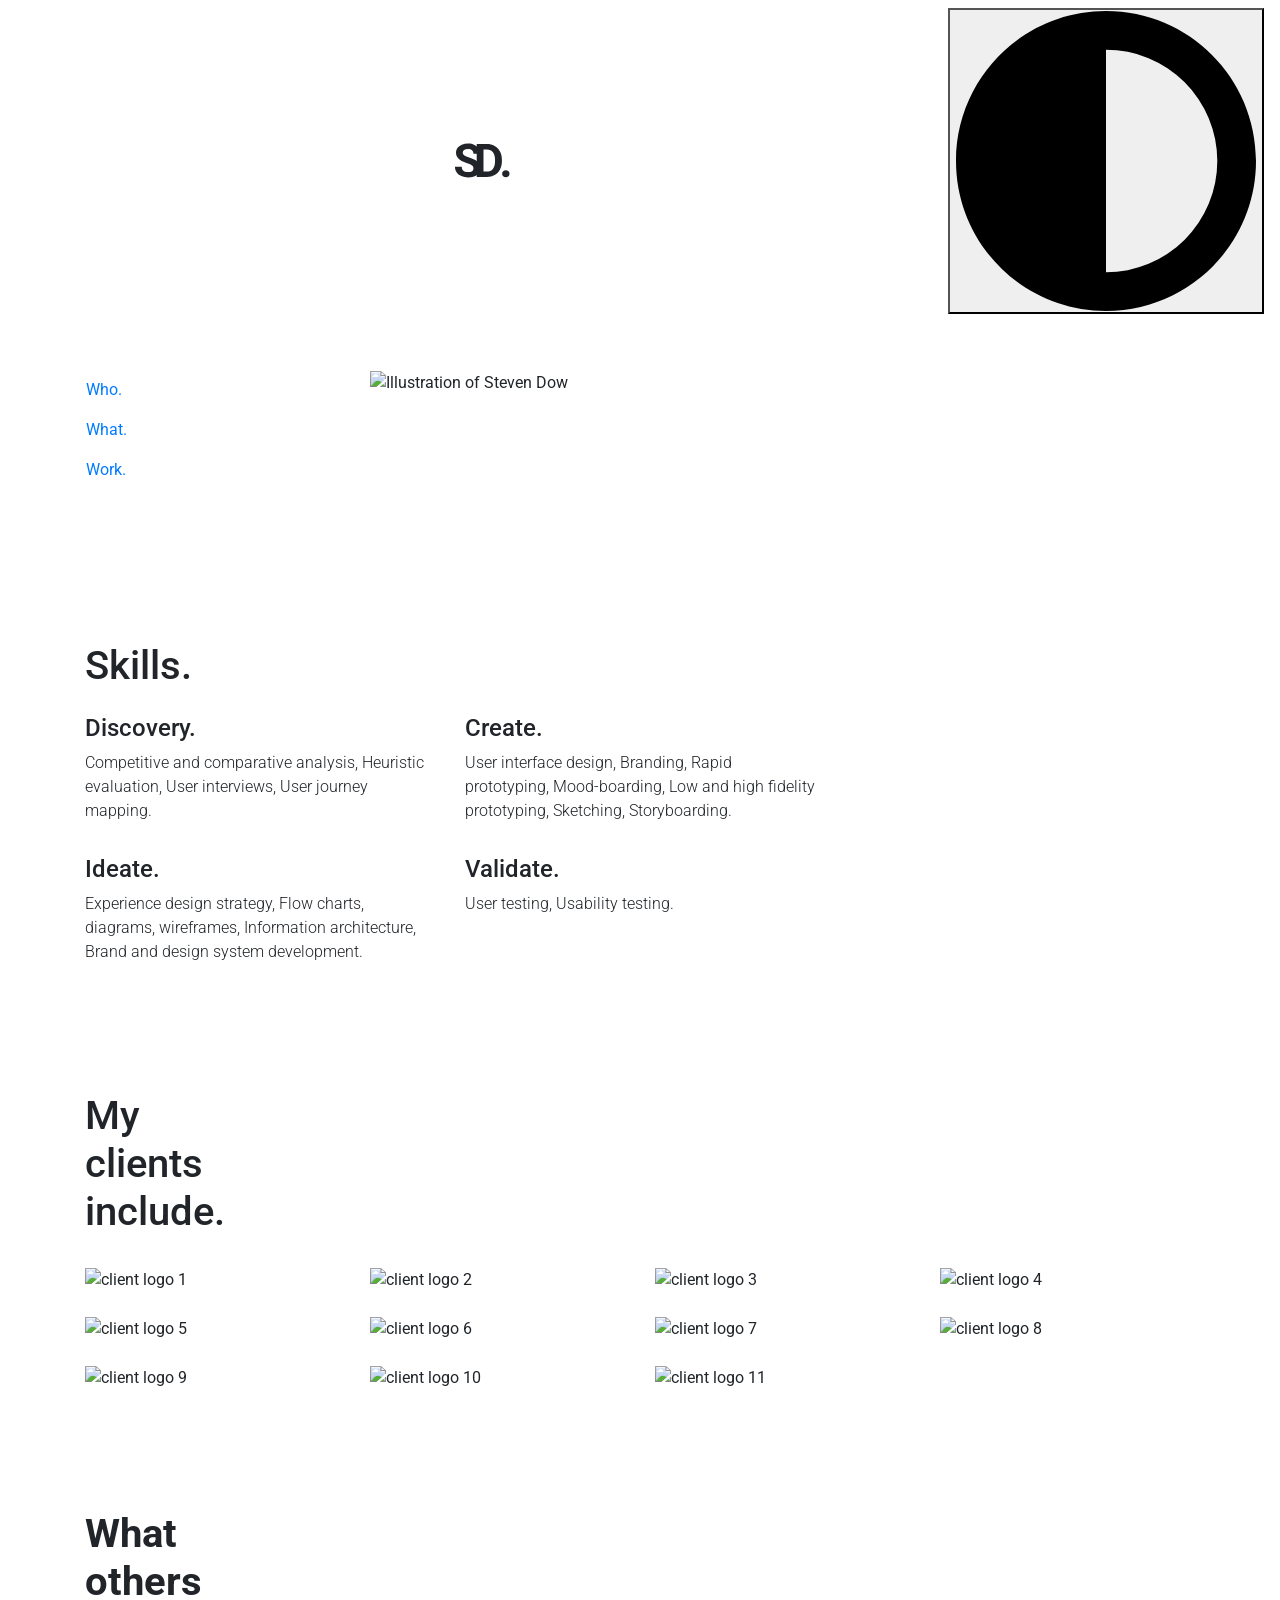
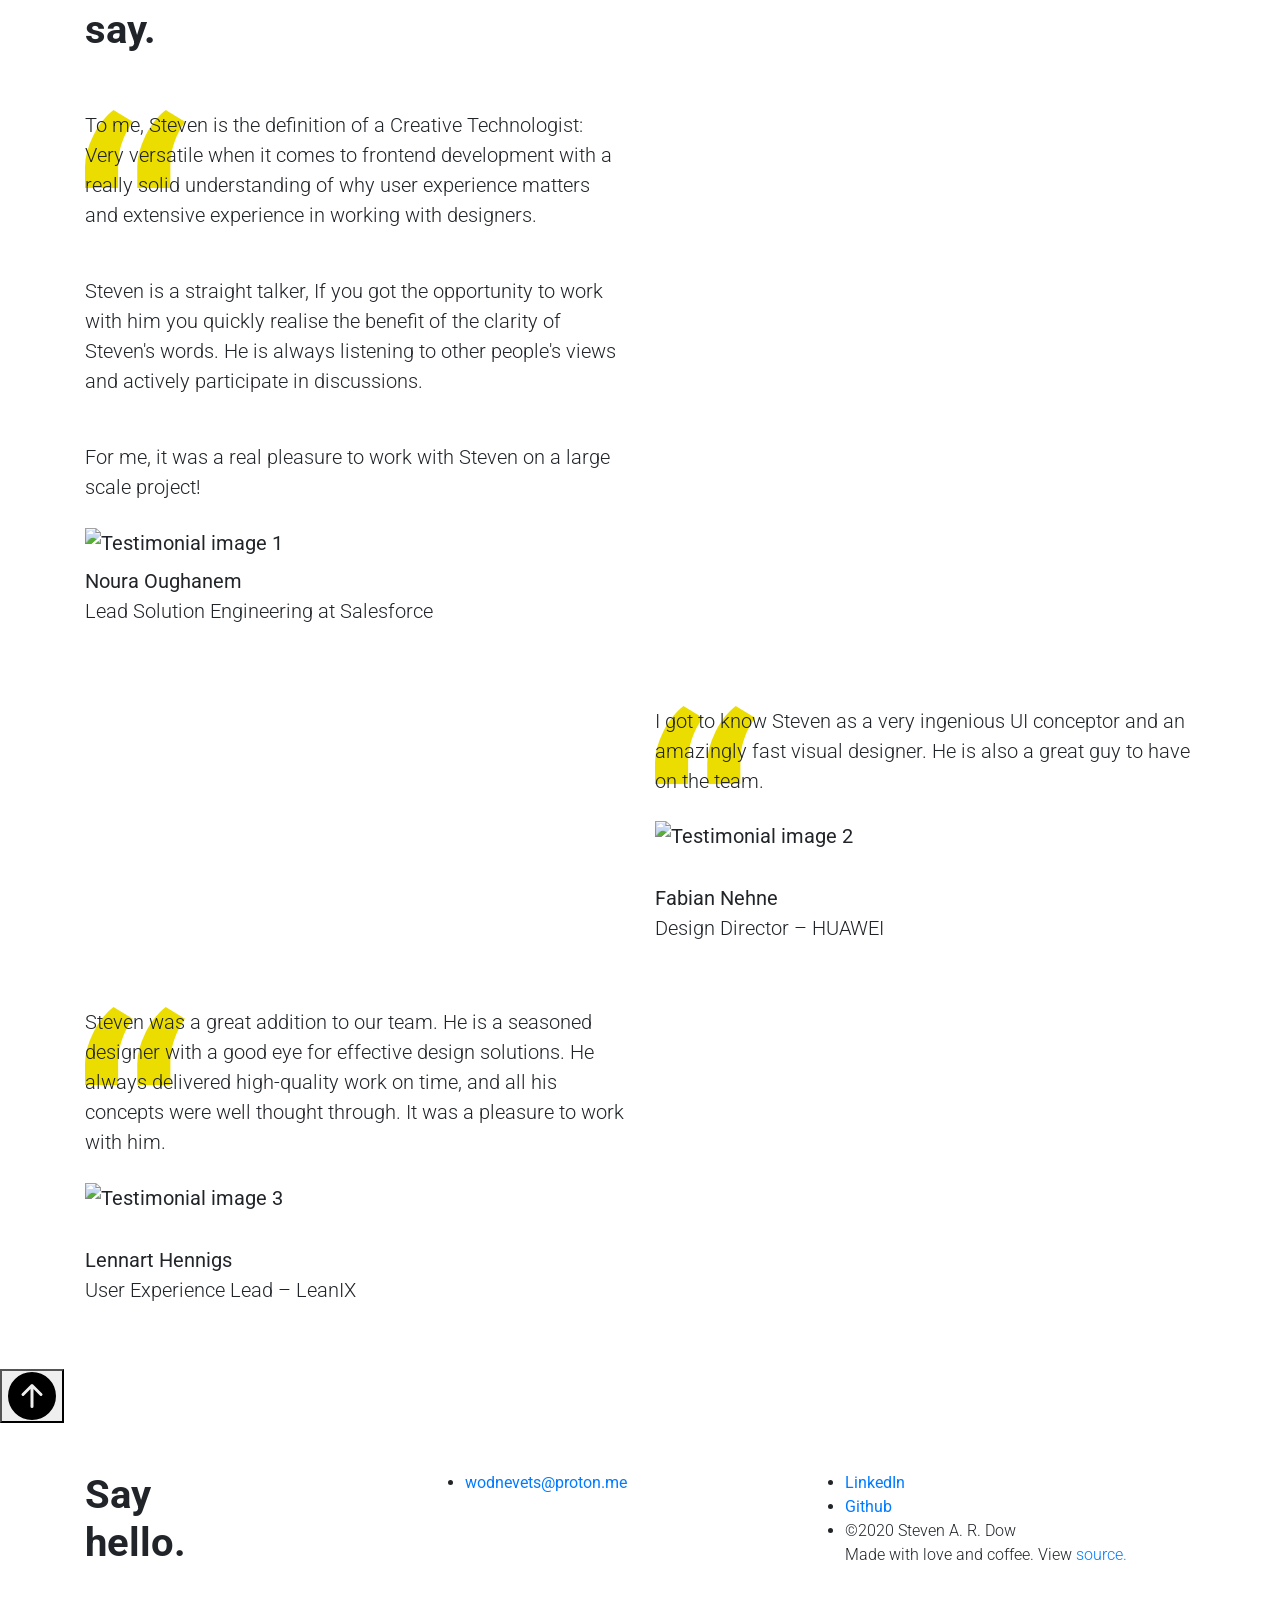
==== commit 5988c58f: "Add files via upload" ====
--- a/what.html
+++ b/what.html
@@ -225,34 +225,37 @@
       </span>
     </button>
 
-    <!-- Footer -->
-    <footer class="py-5">
-      <div class="container">
-        <div class="row">
-          <h1 class="pb-3 font-weight-bold col-md-4">Say<br>hello<span class="text-red">.</span></h1>
-          <ul class="col-md-4">
-            <li>
-              <a href="mailto:hello@wodnevets.com?subject=Nice%20website&body=Hi%20Steven,%20Let's%20grab%20a%20coffee.">hello@wodnevets.com</a><span class="sr-only">Opens mail application</span>
-            </li>
-          </ul>
-          <ul class="col-md-4">
-            <li>
-              <a href="https://www.linkedin.com/in/stevendow" target="_blank">LinkedIn</a>
-              <span class="sr-only">Opens in new window</span>
-            </li>
-            <li>
-              <a href="https://github.com/wodnevets" target="_blank">Github</a><span class="sr-only">Opens in new window</span>
-            </li>
-            <li>
-              <div class="font-weight-light">
-                <p class="footer-text">&copy;2020 Steven A. R. Dow <br>Made with love and coffee. View<a href="https://github.com/wodnevets/wodnevets.github.io" target="_blank" class="footer-text"> source.</a><span class="sr-only">Opens in new window</span>
-                </p>
-              </div>
-            </li>
-          </ul>
-        </div>
-      </div>
-    </footer>
+       <!-- Footer -->
+       <footer class="py-5">
+        <div class="container">
+          <div class="row">
+            <h1 class="pb-3 font-weight-bold col-md-4">Say<br />hello<span class="text-blue">.</span></h1>
+            <ul class="col-md-4">
+              <li>
+                <a href="mailto:wodnevets@proton.me?subject=Nice%20website&body=Hi%20Steven,%20Let's%20grab%20a%20coffee.">wodnevets@proton.me</a><span class="sr-only">Opens mail application</span>
+              </li>
+            </ul>
+            <ul class="col-md-4">
+              <li>
+                <a href="https://www.linkedin.com/in/steven-a-r-dow/" target="_blank">LinkedIn</a>
+                <span class="sr-only">Opens in new window</span>
+              </li>
+              <li>
+                <a href="https://github.com/wodnevets/" target="_blank">Github</a><span class="sr-only">Opens in new window</span>
+              </li>
+              <!-- <li>
+                <a href="https://codepen.io/wodnevets" target="_blank">Codepen</a><span class="sr-only">Opens in new window</span>
+              </li> -->
+              <li>
+                <div class="font-weight-light">
+                  <p class="footer-text">&copy;2020 Steven A. R. Dow <br />Made with love and coffee. View<a href="https://github.com/wodnevets/wodnevets.github.io" target="_blank" class="footer-text"> source.</a><span class="sr-only">Opens in new window</span>
+                  </p>
+                </div>
+              </li>
+            </ul>
+          </div>
+        </div>
+      </footer>
   </main>
   <script src="./scripts/dark-mode.js"></script>
   <script src="./scripts/fade-in.js"></script>
